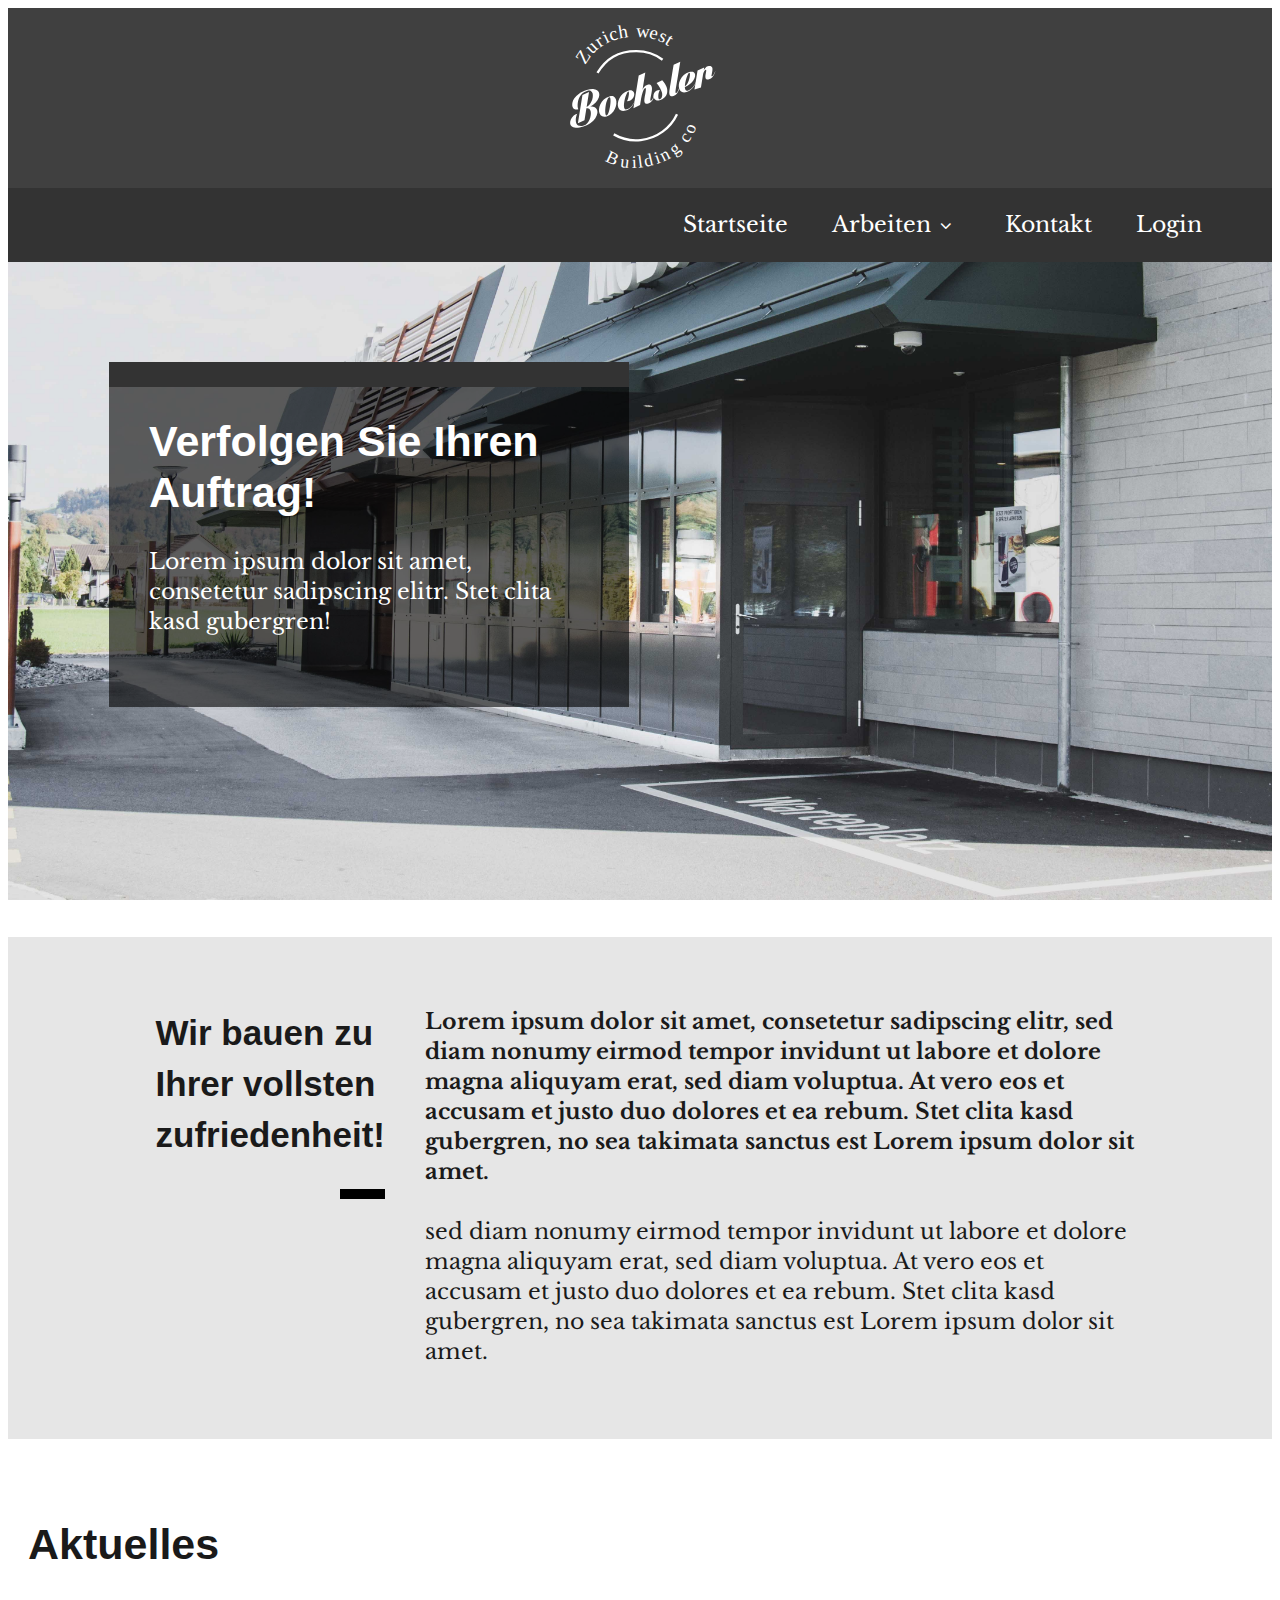
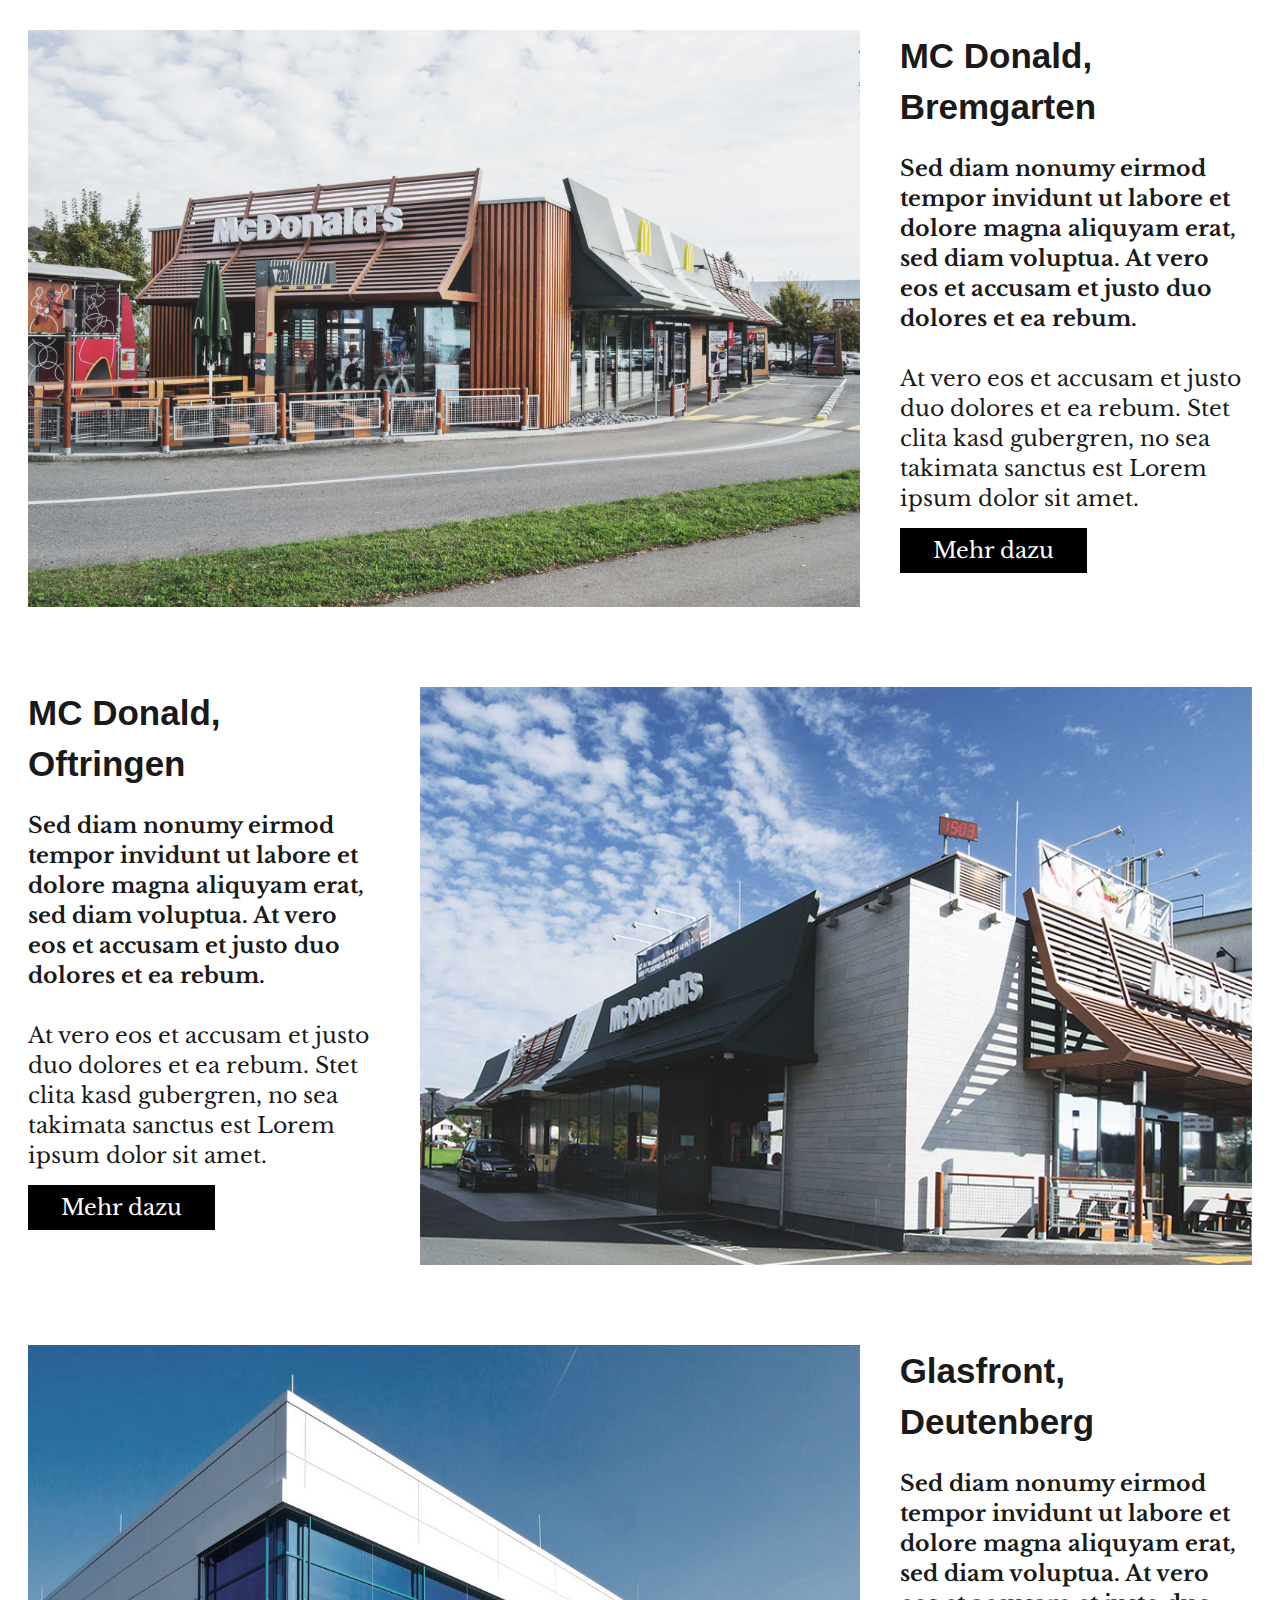
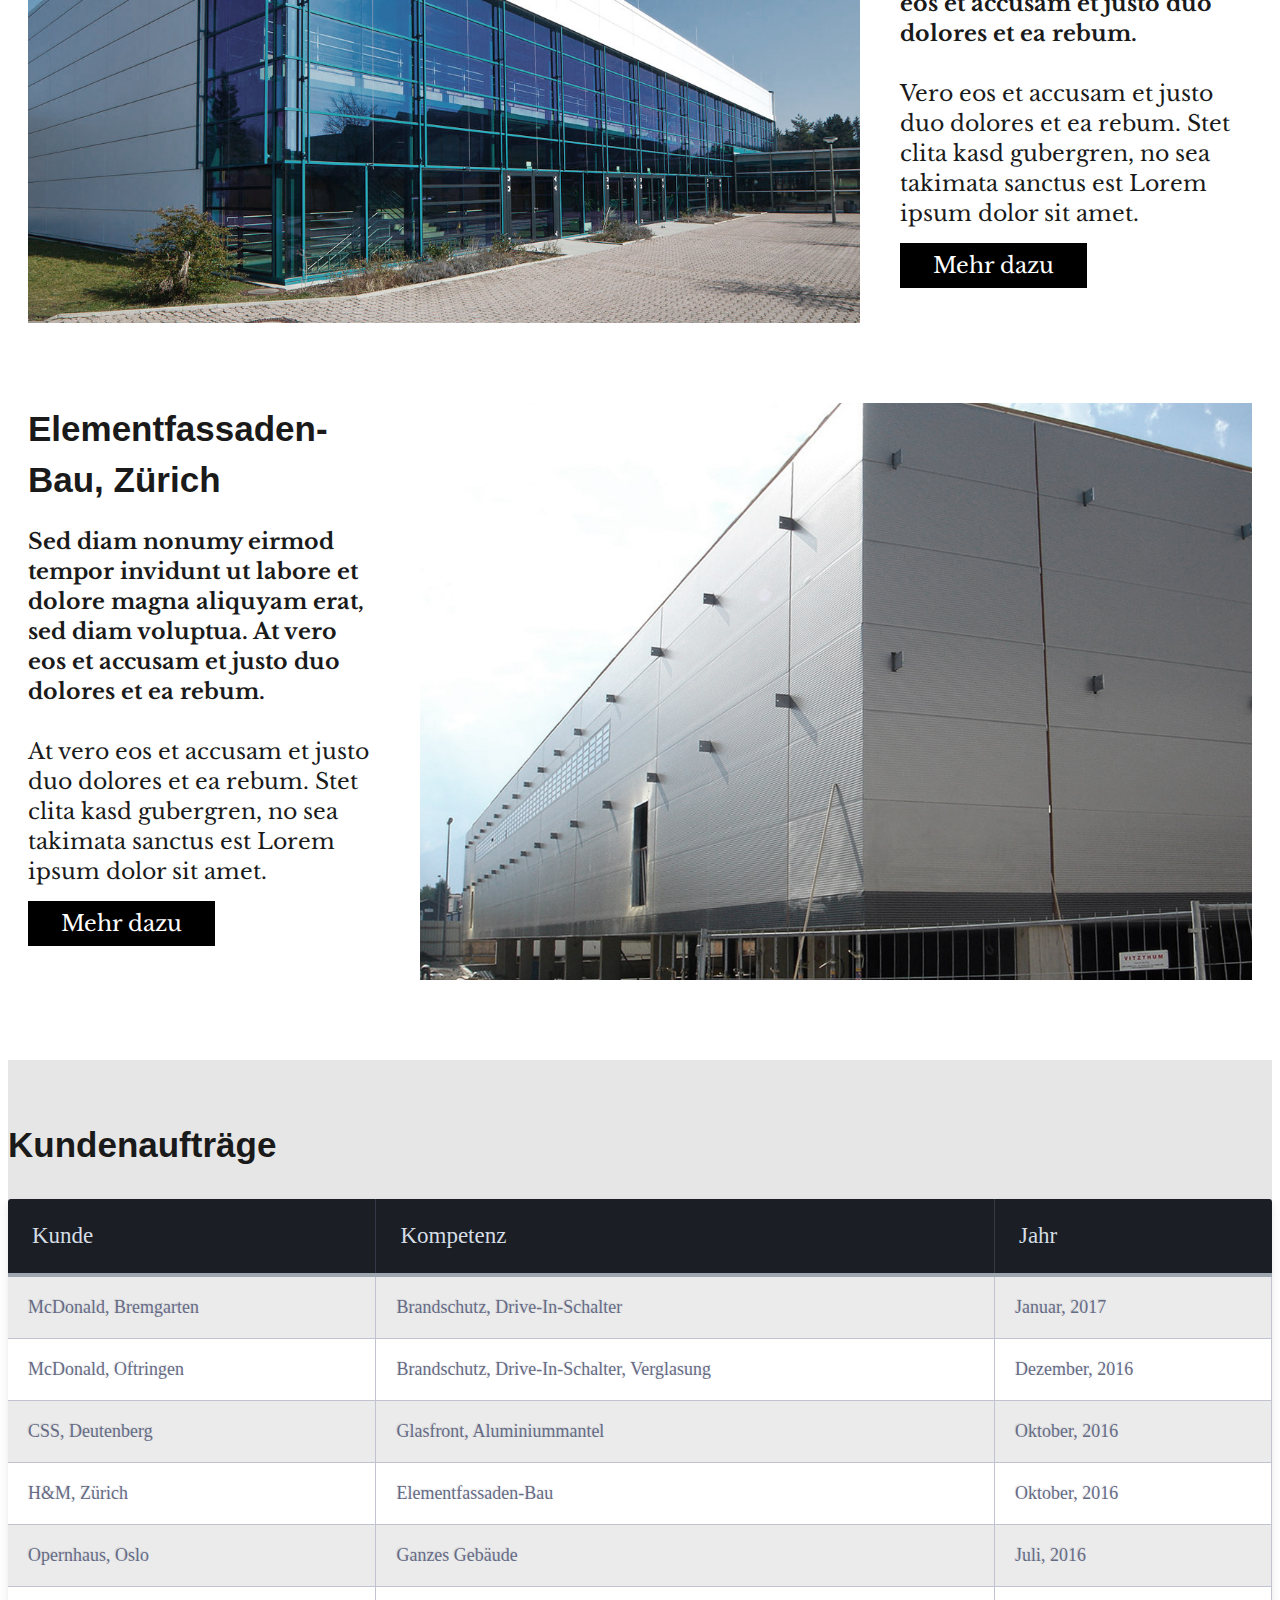
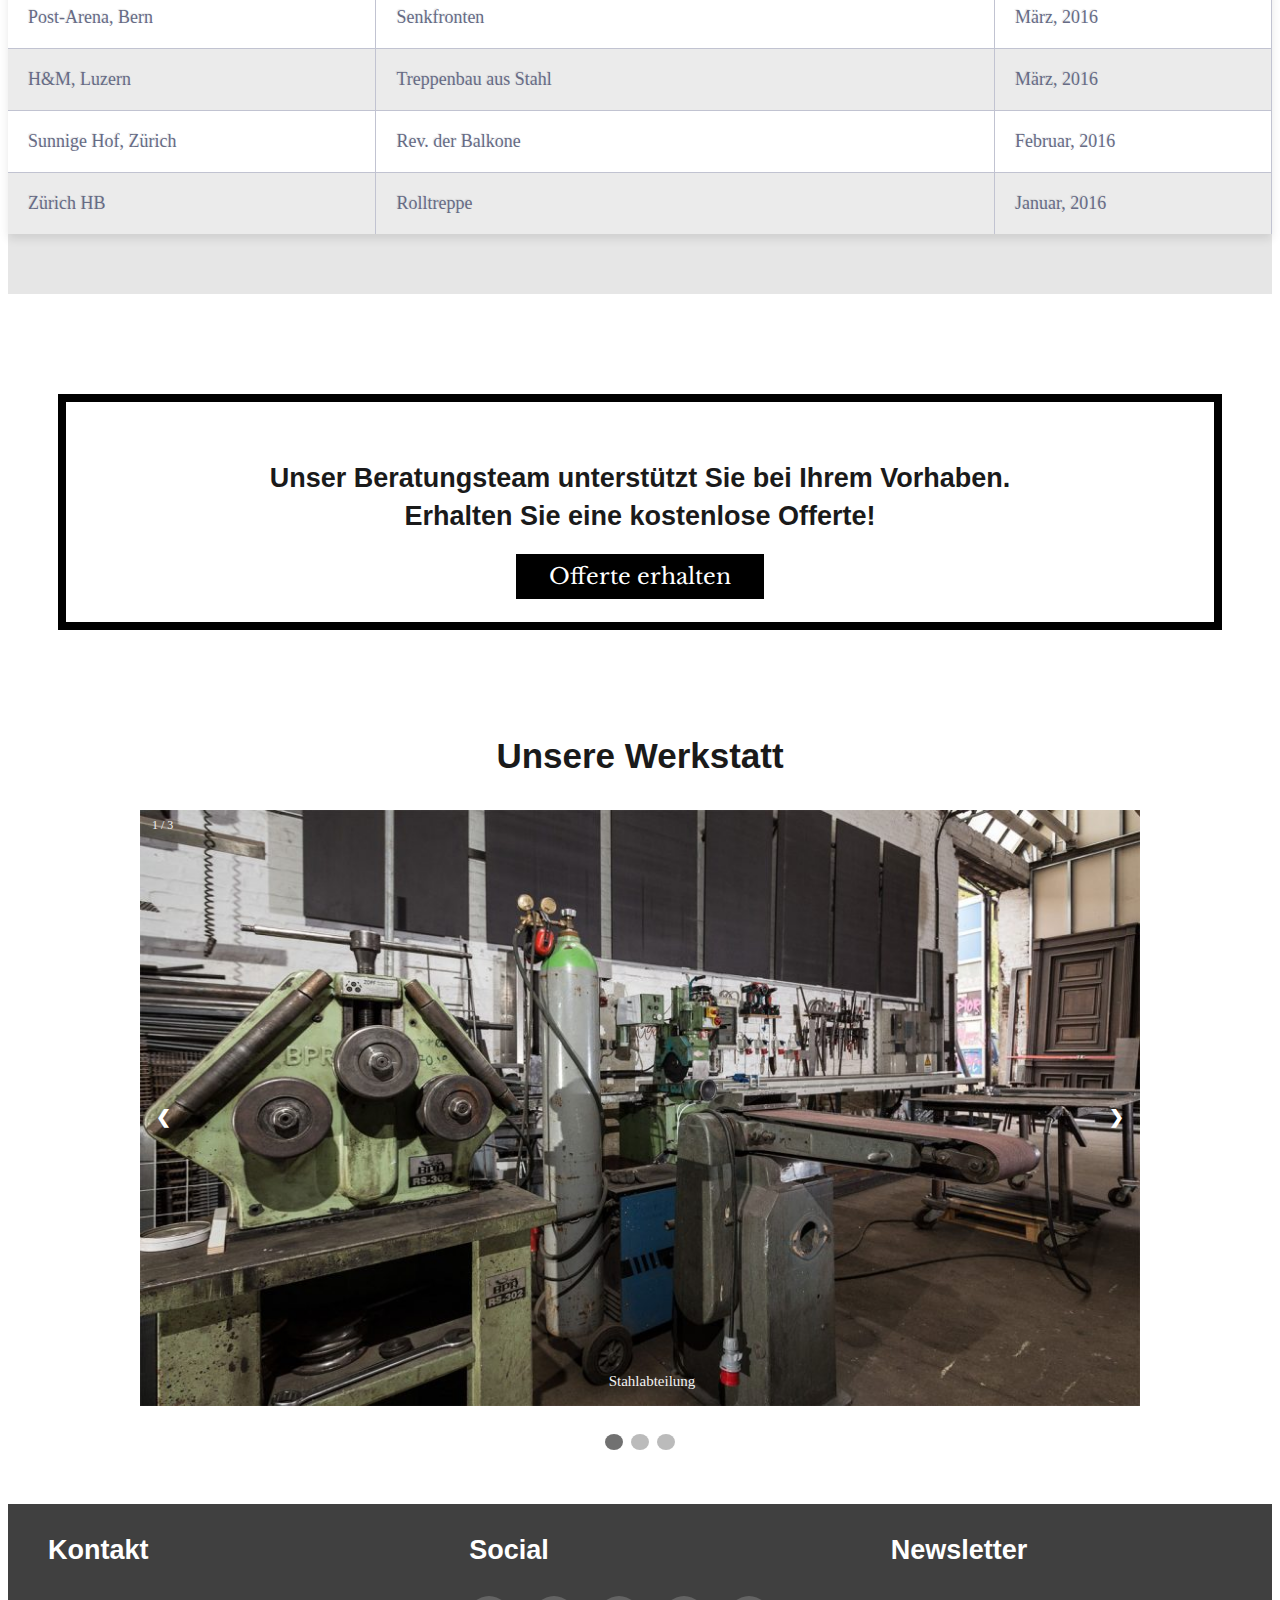
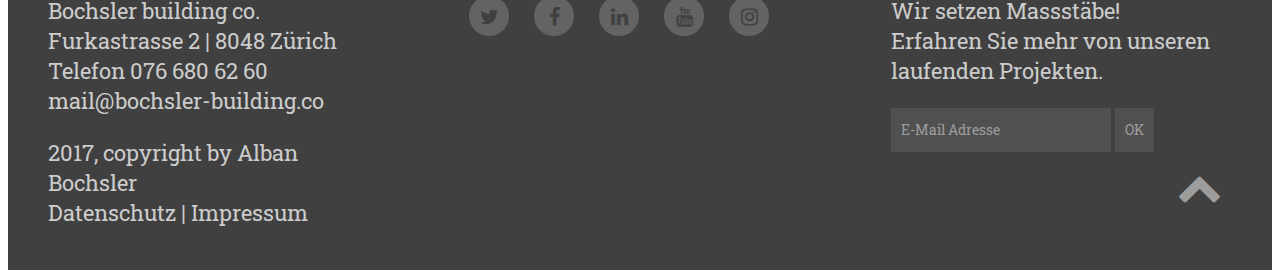
==== index.html @ 1608fca3 "1.0.0" ====
<!DOCTYPE html>
<html lang="de">

<head>
	<meta charset="UTF-8">
	<meta name="viewport" content="width=device-width, initial-scale=1">
	<title>Bochsler - Buildings CO</title>
	<meta name="description" content="Dies ist die zu bewertende Website von Alban Bochsler">
	<link rel="stylesheet" href="css/zentrales.css" type="text/css" media="all">
	<link rel="shortcut icon" type="image/x-icon" href="icons/fav.ico">
	<link href="https://fonts.googleapis.com/css?family=Libre+Baskerville" rel="stylesheet">
	<link href="https://maxcdn.bootstrapcdn.com/font-awesome/4.7.0/css/font-awesome.min.css" rel="stylesheet" integrity="sha384-wvfXpqpZZVQGK6TAh5PVlGOfQNHSoD2xbE+QkPxCAFlNEevoEH3Sl0sibVcOQVnN" crossorigin="anonymous">
	<link href="https://fonts.googleapis.com/css?family=Roboto+Slab:300" rel="stylesheet">
	<script src="https://ajax.googleapis.com/ajax/libs/jquery/3.2.1/jquery.min.js"></script>

	  </head>

<body> <a class="skip-link screen-reader-text" href="#content">Zum Inhalt springen</a>
	<main class="main-area" id="content">
		<div class="pagehead">
			<div class="logo"> </div>
		</div>
		<section class="menu-section">
			<nav id="multi-level-nav" class="multi-level-nav menu" role="navigation">
				<ul>
					<li><a href="index.html">Startseite</a></li>
					<li class="has-children"> <a href="html/arbeiten.html">Arbeiten<button class="dropdown-toggle" aria-expanded="false"><span class="screen-reader-text">Untermenü öffnen</span></button></a>
						<ul class="sub-menu">
							<li><a href="html/arbeiten.html">Metallbau</a></li>
							<li><a href="html/arbeiten.html">Stahlbau</a></li>
						</ul>
					</li>
					<li><a href="html/kontakt.html">Kontakt</a></li>
					<li><a href="html/kontakt.html">Login</a></li>
				</ul>
			</nav>
		</section>
		<div class="hero-image">
			<div class="field"><span class="screen-reader-text">Anmeldung erforderlich</span>
				<h1>Verfolgen Sie Ihren Auftrag! </h1>
				<P>Lorem ipsum dolor sit amet, consetetur sadipscing elitr. Stet clita kasd gubergren!</P>
				<div class="mobile-btn"><em>Klicken Sie hier!</em></div>
			</div>
		</div>
		<article class="side">
			<div class="main-content">
				<div class="main-text">
					<h2>Wir bauen zu<br> Ihrer vollsten <br> zufriedenheit!</h2>
					<div class="line"></div>
				</div>
				<div class="side-text">
					<p><b>Lorem ipsum dolor sit amet, consetetur sadipscing elitr, sed diam nonumy eirmod tempor invidunt ut labore et dolore magna aliquyam erat, sed diam voluptua. At vero eos et accusam et justo duo dolores et ea rebum. Stet clita kasd gubergren, no sea takimata sanctus est Lorem ipsum dolor sit amet.</b>
						<br>
						<br>sed diam nonumy eirmod tempor invidunt ut labore et dolore magna aliquyam erat, sed diam voluptua. At vero eos et accusam et justo duo dolores et ea rebum. Stet clita kasd gubergren, no sea takimata sanctus est Lorem ipsum dolor sit amet.</p>
				</div>
			</div>
		</article>
		<div class="centered">
			<h1 class="title">Aktuelles</h1>
			<section class="cards">
				<div class="card">
					<figure> <img src="images/mcdonald_bremgarten.jpg" alt="MC Donald in Bremgarten"> </figure>
					<div class="card-content">
						<h2>MC Donald, Bremgarten</h2>
						<p><b>Sed diam nonumy eirmod tempor invidunt ut labore et dolore magna aliquyam erat, sed diam voluptua. At vero eos et accusam et justo duo dolores et ea rebum.</b>
							<br>
							<br>At vero eos et accusam et justo duo dolores et ea rebum. Stet clita kasd gubergren, no sea takimata sanctus est Lorem ipsum dolor sit amet.</p> <a href="html/arbeiten.html" class="btn">Mehr dazu<span class="screen-reader-text">Gehe zu Arbeiten</span></a> </div>
				</div>
				<div class="card">
					<figure> <img src="images/mcdonald_oftringen.jpg" alt="MC Donald in Oftringen"> </figure>
					<div class="card-content">
						<h2>MC Donald, Oftringen</h2>
						<p><b>Sed diam nonumy eirmod tempor invidunt ut labore et dolore magna aliquyam erat, sed diam voluptua. At vero eos et accusam et justo duo dolores et ea rebum.</b>
							<br>
							<br>At vero eos et accusam et justo duo dolores et ea rebum. Stet clita kasd gubergren, no sea takimata sanctus est Lorem ipsum dolor sit amet.</p> <a href="html/arbeiten.html" class="btn">Mehr dazu<span class="screen-reader-text">Gehe zu Arbeiten</span></a> </div>
				</div>
				<div class="card">
					<figure> <img src="images/deutenberg.jpg" alt="Glasfront in Deutenberg"> </figure>
					<div class="card-content">
						<h2>Glasfront, Deutenberg</h2>
						<p><b>Sed diam nonumy eirmod tempor invidunt ut labore et dolore magna aliquyam erat, sed diam voluptua. At vero eos et accusam et justo duo dolores et ea rebum.</b>
							<br>
							<br>Vero eos et accusam et justo duo dolores et ea rebum. Stet clita kasd gubergren, no sea takimata sanctus est Lorem ipsum dolor sit amet.</p> <a href="html/arbeiten.html" class="btn">Mehr dazu<span class="screen-reader-text">Gehe zu Arbeiten</span></a> </div>
				</div>
				<div class="card">
					<figure> <img src="images/Elememtfassaden.jpg" alt="Elementfassaden Bau in Zürich"> </figure>
					<div class="card-content">
						<h2>Elementfassaden-Bau, Zürich</h2>
						<p><b>Sed diam nonumy eirmod tempor invidunt ut labore et dolore magna aliquyam erat, sed diam voluptua. At vero eos et accusam et justo duo dolores et ea rebum.</b>
							<br>
							<br>At vero eos et accusam et justo duo dolores et ea rebum. Stet clita kasd gubergren, no sea takimata sanctus est Lorem ipsum dolor sit amet.</p> <a href="html/arbeiten.html" class="btn">Mehr dazu<span class="screen-reader-text">Gehe zu Arbeiten</span></a> </div>
				</div>
			</section>
		</div>
		<article class="side2">
			<div class="flex-table">
				<h2>Kundenaufträge</h2>
				<table class="table-fill">
					<thead>
						<tr>
							<th class="text-left">Kunde</th>
							<th class="text-left">Kompetenz</th>
							<th class="text-left">Jahr</th>
						</tr>
					</thead>
					<div class="table-hover">
						<tr>
							<td class="text-left">McDonald, Bremgarten</td>
							<td class="text-left">Brandschutz, Drive-In-Schalter</td>
							<td class="text-left">Januar, 2017</td>
						</tr>
						<tr>
							<td class="text-left">McDonald, Oftringen</td>
							<td class="text-left">Brandschutz, Drive-In-Schalter, Verglasung</td>
							<td class="text-left">Dezember, 2016</td>
						</tr>
						<tr>
							<td class="text-left">CSS, Deutenberg</td>
							<td class="text-left">Glasfront, Aluminiummantel</td>
							<td class="text-left">Oktober, 2016</td>
						</tr>
						<tr>
							<td class="text-left">H&M, Zürich</td>
							<td class="text-left">Elementfassaden-Bau</td>
							<td class="text-left">Oktober, 2016</td>
						</tr>
						<tr>
							<td class="text-left">Opernhaus, Oslo</td>
							<td class="text-left">Ganzes Gebäude</td>
							<td class="text-left">Juli, 2016</td>
						</tr>
						<tr>
							<td class="text-left">Post-Arena, Bern</td>
							<td class="text-left">Senkfronten</td>
							<td class="text-left">März, 2016</td>
						</tr>
						<tr>
							<td class="text-left">H&M, Luzern</td>
							<td class="text-left">Treppenbau aus Stahl</td>
							<td class="text-left">März, 2016</td>
						</tr>
						<tr>
							<td class="text-left">Sunnige Hof, Zürich</td>
							<td class="text-left">Rev. der Balkone</td>
							<td class="text-left">Februar, 2016</td>
						</tr>
						<tr>
							<td class="text-left">Zürich HB</td>
							<td class="text-left">Rolltreppe</td>
							<td class="text-left">Januar, 2016</td>
						</tr>
					</div>
				</table>
			</div>
		</article>
		<section class="offer">
			<div class="frame">
				<h3>Unser Beratungsteam unterstützt Sie bei Ihrem Vorhaben. <br> Erhalten Sie eine kostenlose Offerte!</h3> <a href="#" class="btn">Offerte erhalten</a></div>
		</section>
		<section class="slideshow-section">
		<h2 class="werkstatt">Unsere Werkstatt</h2>
		<div class="slideshow-container">
  <div class="mySlides fade">
    <div class="numbertext">1 / 3</div>
    <img src="images/werkstatt1.jpg" style="width:100%">
    <div class="text">Stahlabteilung</div>
  </div>

  <div class="mySlides fade">
    <div class="numbertext">2 / 3</div>
    <img src="images/werkstatt2.jpg" style="width:100%">
    <div class="text">Lager</div>
  </div>

  <div class="mySlides fade">
    <div class="numbertext">3 / 3</div>
    <img src="images/werkstatt3.jpg" style="width:100%">
    <div class="text">Werkstatt</div>
  </div>

  <a class="prev" onclick="plusSlides(-1)">&#10094;</a>
  <a class="next" onclick="plusSlides(1)">&#10095;</a>
</div>
<br>

<div style="text-align:center">
  <span class="dot" onclick="currentSlide(1)"></span>
  <span class="dot" onclick="currentSlide(2)"></span>
  <span class="dot" onclick="currentSlide(3)"></span>
</div>
</section>
	</main>
	<footer class="footer-area">
		<div class="footer-section address">
			<h3>Kontakt</h3>
			<p>Bochsler building co.
				<br> Furkastrasse 2 | 8048 Zürich
				<br> Telefon 076 680 62 60
				<br> <a href="alban.bochsler@gmail.com">mail@bochsler-building.co</a></p>
			<p>2017, copyright by Alban Bochsler
				<br> <a href="#">Datenschutz</a> | <a href="#">Impressum</a></p>
		</div>
		<div class="footer-section">
			<h3>Social</h3>
			<nav id="social-menu" class="social-menu" role="navigation">
				<ul>
					<li><a href="https://twitter.com/"><span class="screen-reader-text">Twitter</span></a></li>
					<li><a href="https://facebook.com/"><span class="screen-reader-text">Facebook</span></a></li>
					<li><a href="https://linkedin.com/"><span class="screen-reader-text">LinkedIn</span></a></li>
					<li><a href="https://youtube.com/"><span class="screen-reader-text">YouTube</span></a></li>
					<li><a href="https://instagram.com/"><span class="screen-reader-text">Instagram</span></a></li>
				</ul>
			</nav>
		</div>
		<div class="footer-section">
			<div class="newsletter">
				<h3>Newsletter</h3>
				<p>Wir setzen Massstäbe!
					<br> Erfahren Sie mehr von unseren laufenden Projekten.</p>
				<form id="nl2go--form" action="#" method="post" accept-charset="utf-8">
					<input type="text" name="nl2go--mail" id="nl2go--mail" value="E-Mail Adresse"><a class="skip-link screen-reader-text" href="#content">Abonieren Sie unseren Newsletter, geben Sie hier Ihre Email-adresse ein.</a>
					<input type="submit" value="OK" name="nl2go--submit" id="nl2go--submit">
					<input type="hidden" name="nl2go--key" id="nl2go--key" value="c733d7970f33e812dc784163671541b88448df6e9cb97570e0a5dba2201afaf4$13156"> </form>
			</div> <i href="#" class="topOfPage fa fa-chevron-up" onclick=d ocument.documentElement.scrollIntoView();><a class="skip-link screen-reader-text" href="#content">Zum Start springen</a></i>
			<p></p>
		</div>
	</footer>
	<script type="text/javascript" src="js/menu-toggle.js"></script>
	<script type="text/javascript" src="js/application.js"></script>
	<script type="text/javascript" src="js/gallery.js"></script>
</body>

</html>
---- css/zentrales.css ----
/*-------------------------------------------------------
Zentrales Stylesheet
--------------------------------------------------------*/

@import url('normalize.scss');
@import url('accessibility.css');
@import url('typhography.css');
@import url(nav-multi-level.css);
@import url(../js/menu-toggle.js);
@import url('side.css');
@import url('news.css');
@import url('base-style.css');
@import url('print.css');
@import url("../js/application.js");
@import url("offer.css");
@import url("footer.css");
@import url("work.css");
@import url("table.css");
@import url("contact.css");
@import url("slideshow.css");
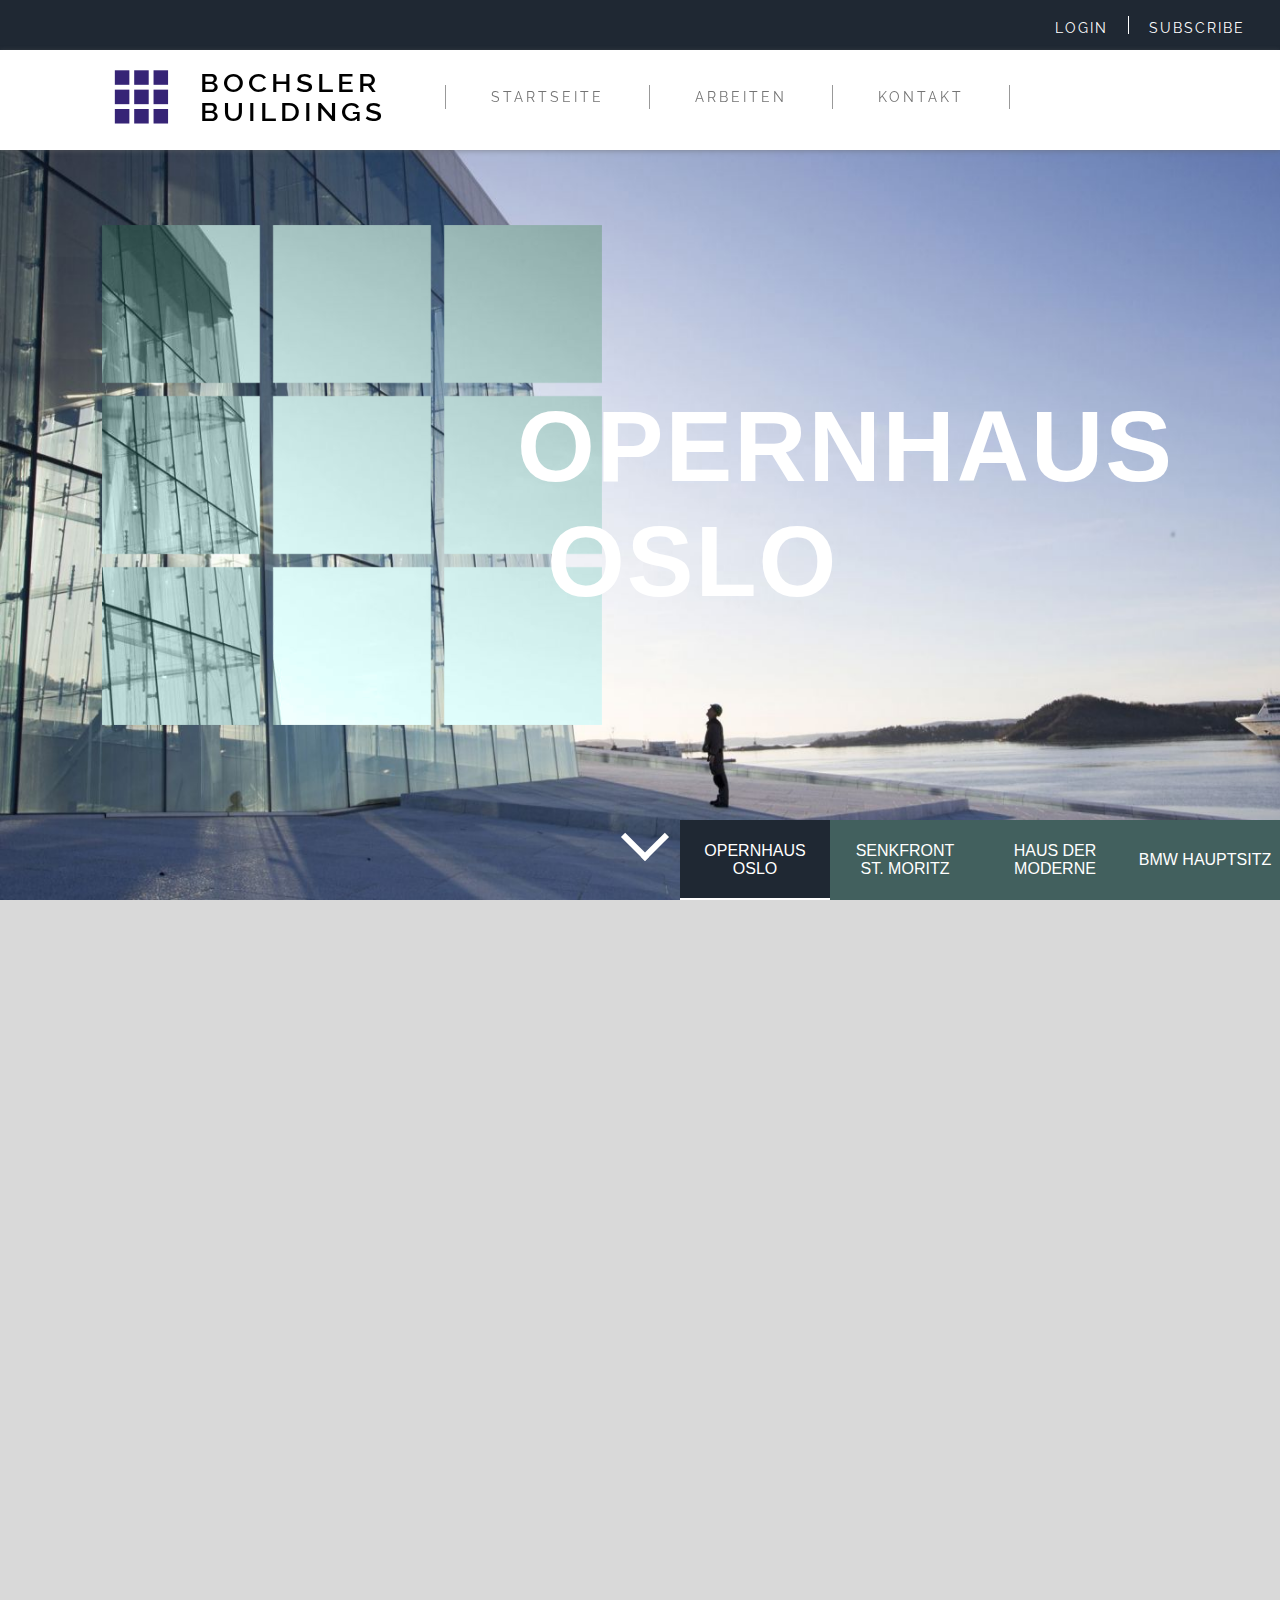
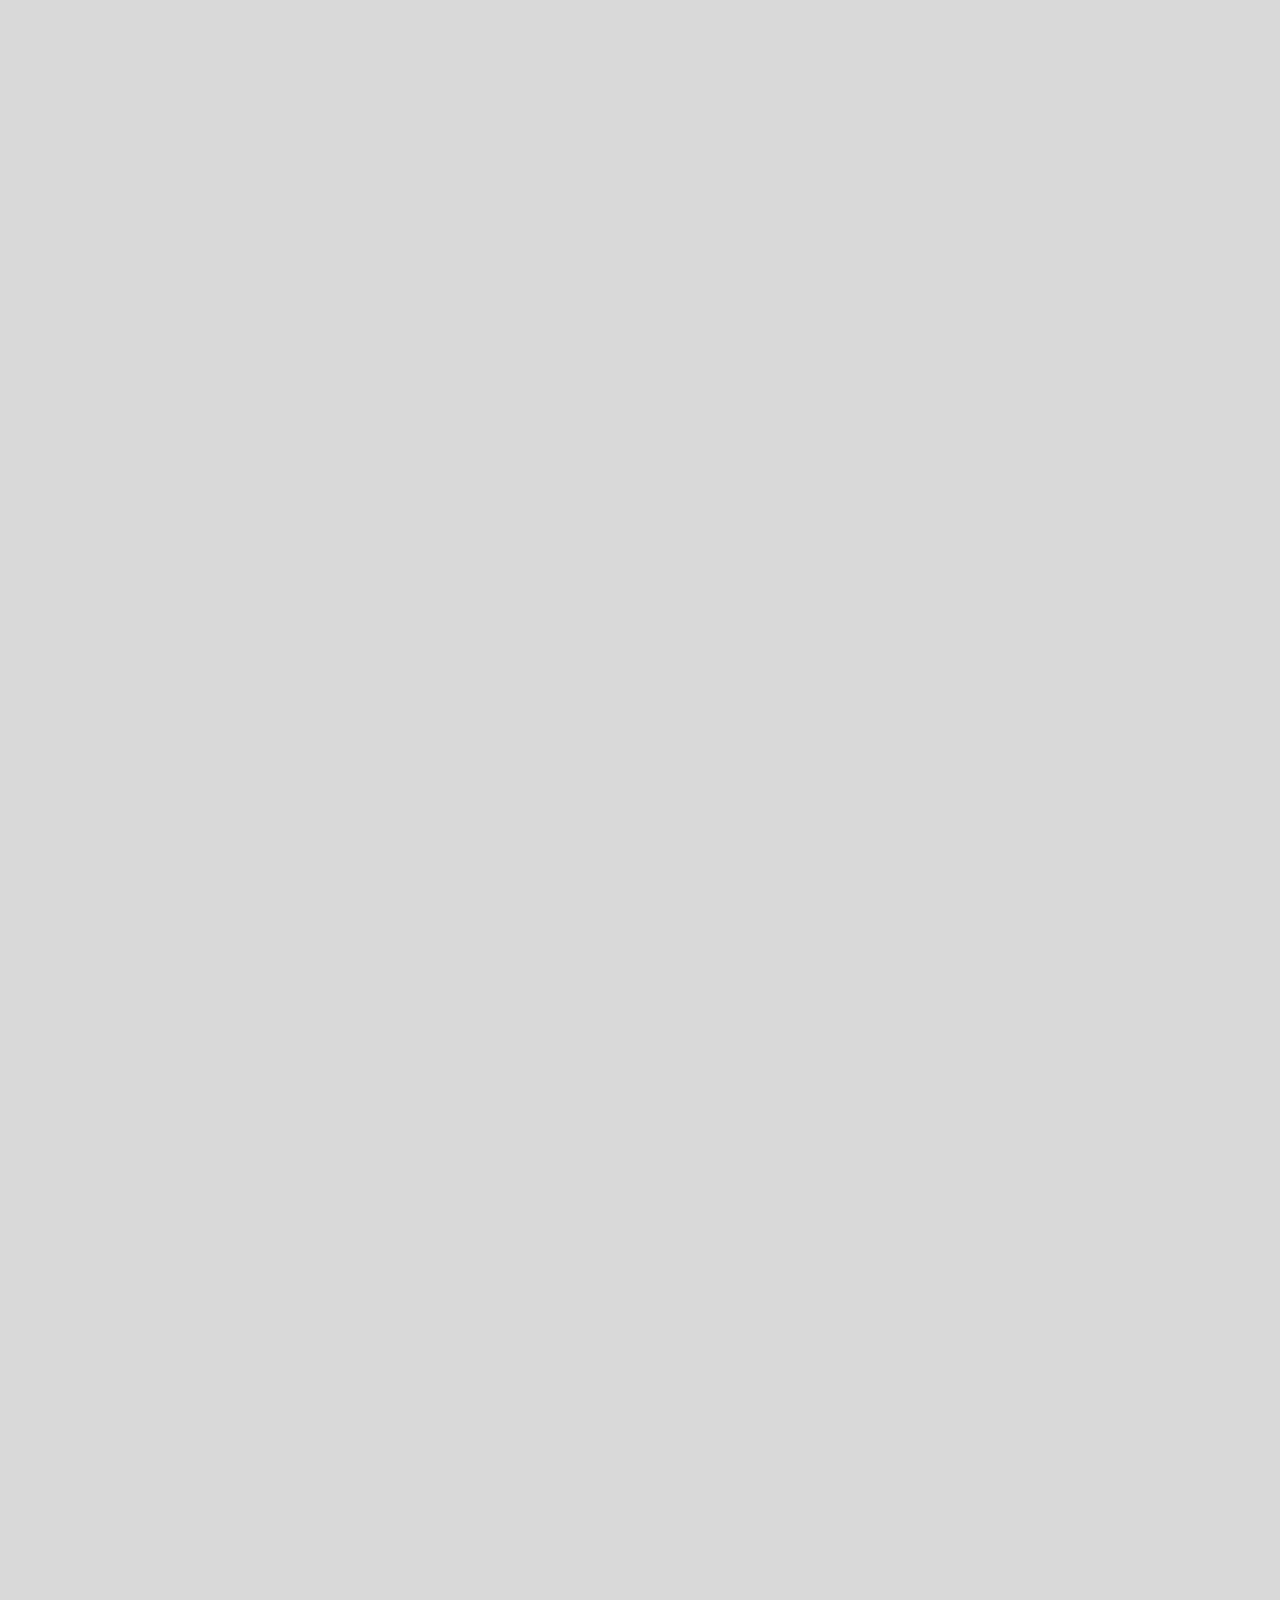
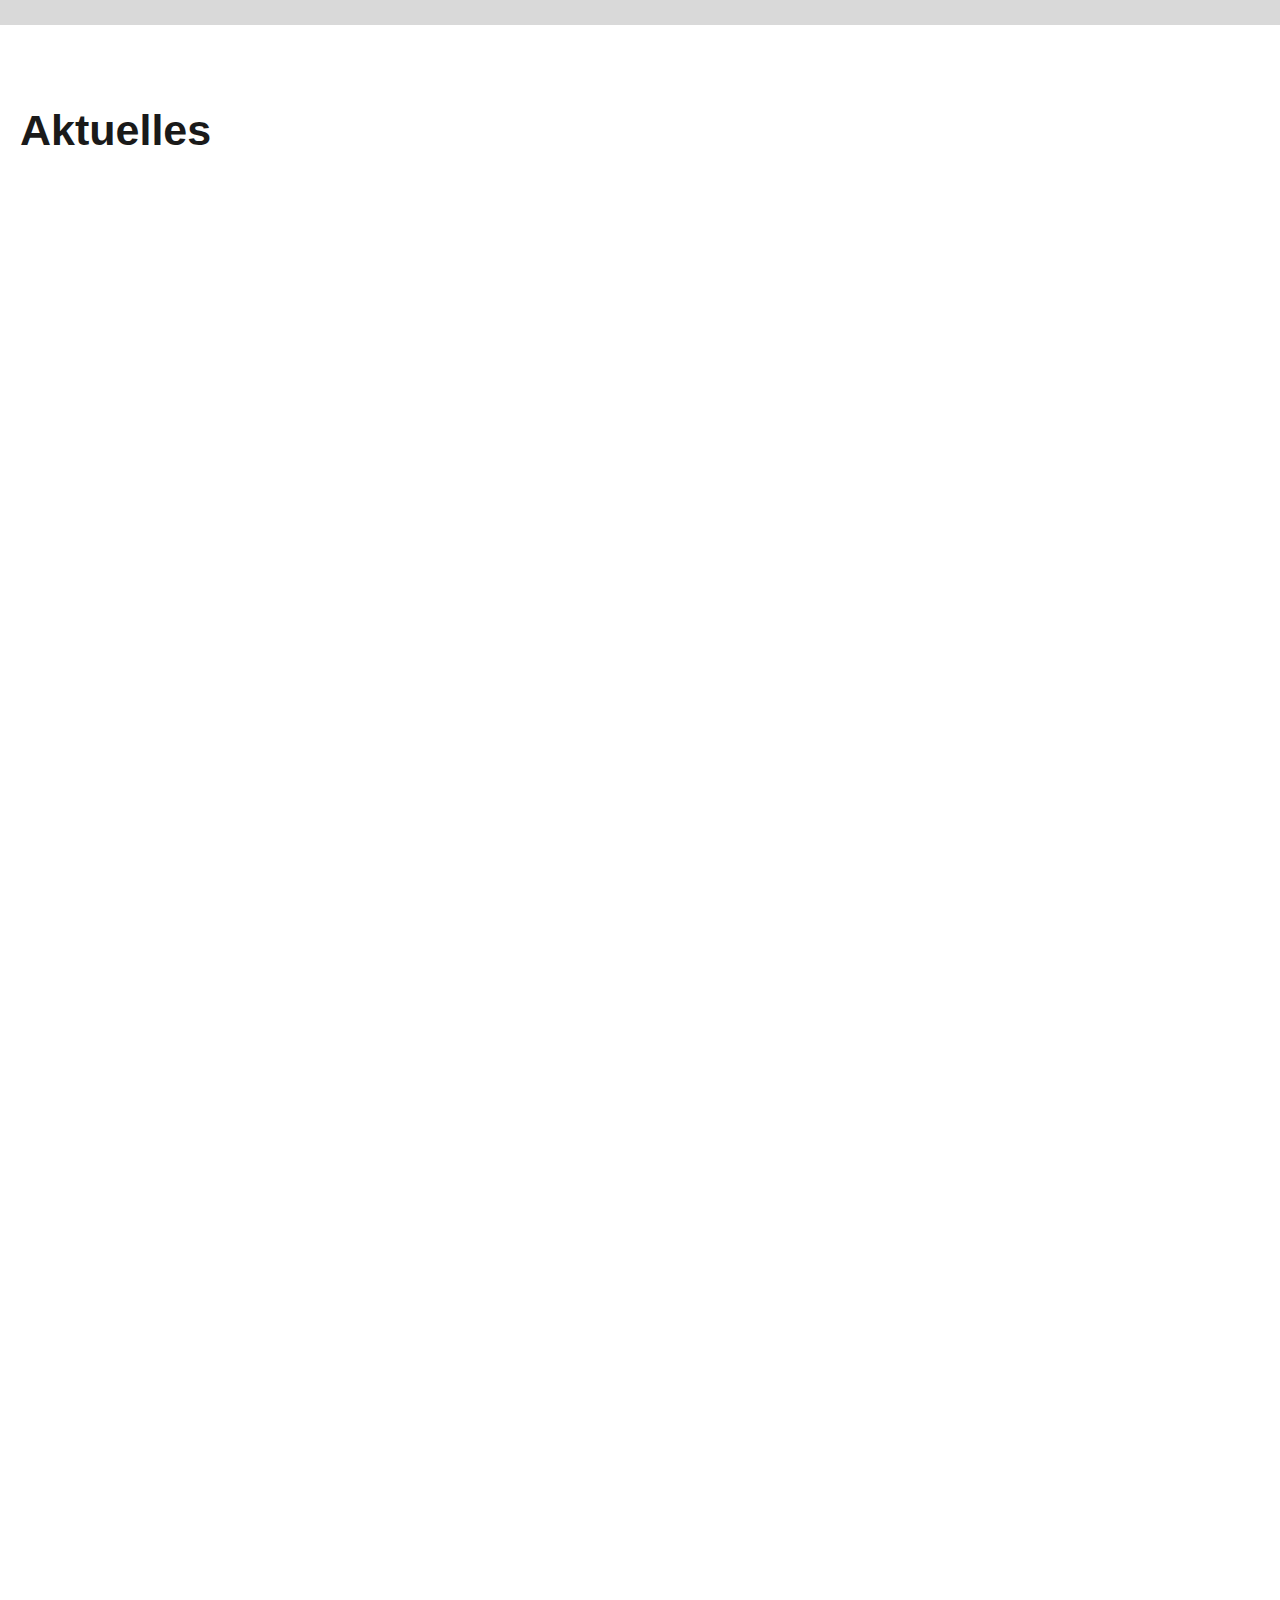
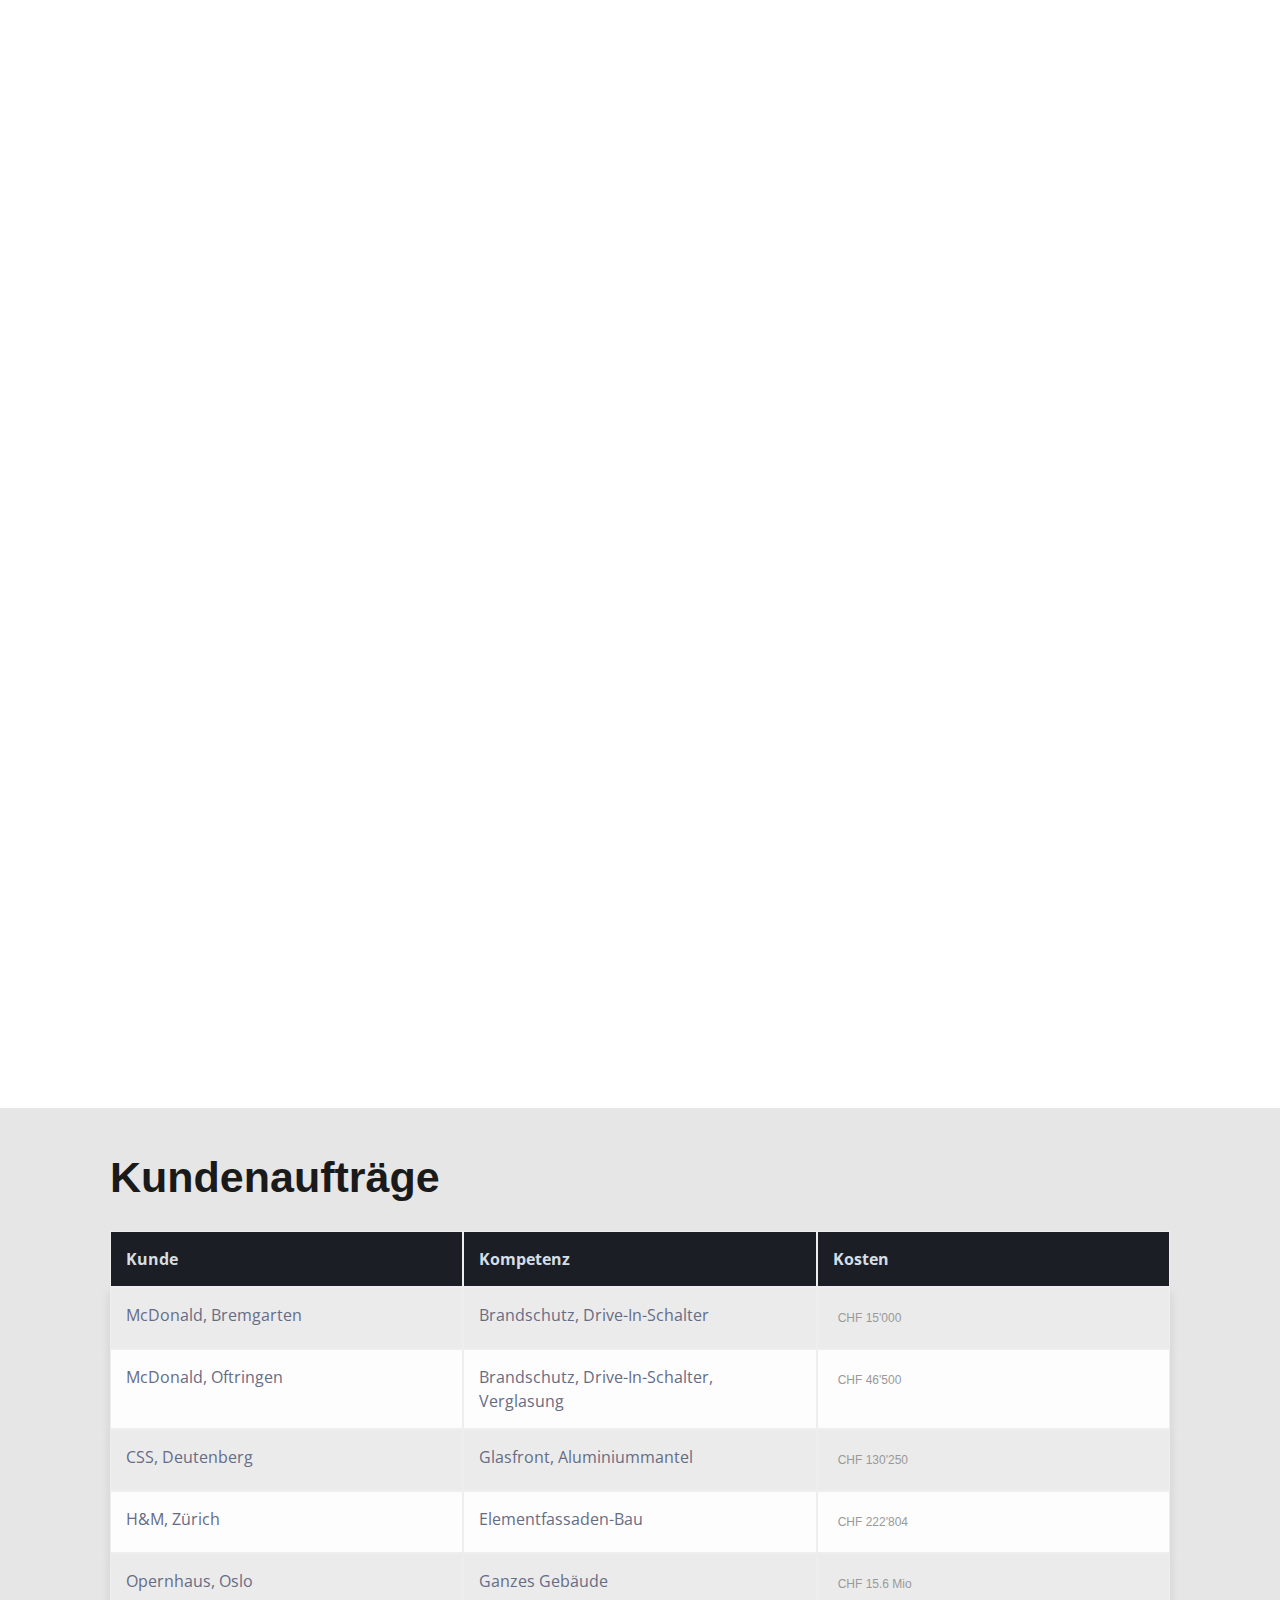
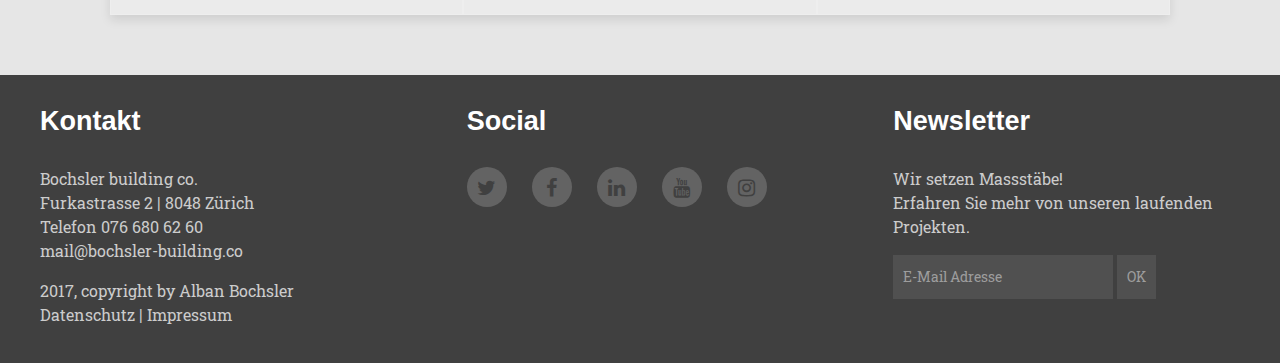
==== commit 0c78b80c: "first commit" ====
--- a/index.html
+++ b/index.html
@@ -6,92 +6,488 @@
 	<meta name="viewport" content="width=device-width, initial-scale=1">
 	<title>Bochsler - Buildings CO</title>
 	<meta name="description" content="Dies ist die zu bewertende Website von Alban Bochsler">
+	<meta http-equiv="X-UA-Compatible" content="IE=edge" />
 	<link rel="stylesheet" href="css/zentrales.css" type="text/css" media="all">
 	<link rel="shortcut icon" type="image/x-icon" href="icons/fav.ico">
+	<link href="https://fonts.googleapis.com/css?family=Open+Sans" rel="stylesheet">
 	<link href="https://fonts.googleapis.com/css?family=Libre+Baskerville" rel="stylesheet">
+	<link href="https://fonts.googleapis.com/css?family=Raleway:400,600,700" rel="stylesheet">
 	<link href="https://maxcdn.bootstrapcdn.com/font-awesome/4.7.0/css/font-awesome.min.css" rel="stylesheet" integrity="sha384-wvfXpqpZZVQGK6TAh5PVlGOfQNHSoD2xbE+QkPxCAFlNEevoEH3Sl0sibVcOQVnN" crossorigin="anonymous">
 	<link href="https://fonts.googleapis.com/css?family=Roboto+Slab:300" rel="stylesheet">
 	<script src="https://ajax.googleapis.com/ajax/libs/jquery/3.2.1/jquery.min.js"></script>
-
-	  </head>
-
-<body> <a class="skip-link screen-reader-text" href="#content">Zum Inhalt springen</a>
+	<script src="https://cdnjs.cloudflare.com/ajax/libs/gsap/1.20.2/TweenMax.min.js"></script>
+	<script type="text/javascript" src="js/animations.js"></script>
+</head>
+<!-- GLOBAL NAVIGATION (CSS="nav-multi-level") -->
+
+<body>
+
+<a class="skip-link screen-reader-text" href="#content">Zum Inhalt springen</a>
 	<main class="main-area" id="content">
-		<div class="pagehead">
-			<div class="logo"> </div>
-		</div>
-		<section class="menu-section">
-			<nav id="multi-level-nav" class="multi-level-nav menu" role="navigation">
+		<header class="head-transition">
+			<nav class="pagehead">
+				<ul class="global-nav">
+					<li><a class="login-nav">Login</a></li>
+					<li><a class="subscribe-nav">Subscribe</a></li>
+				</ul>
+			</nav>
+			<!-- NAVIGATION (CSS="nav-multi-level, burger") (dropdown = Deleted) -->
+			<section class="menu-section">
+				<nav id="multi-level-nav" class="multi-level-nav menu" role="navigation">
+					<div class="logo-text">
+						<h6>Bochsler<br> Buildings</h6></div>
+					<div id="preloader-container">
+						<svg id="nine" width="124" height="118" viewBox="0 0 124 118" overflow="visible">
+							<rect x="10" y="10" width="30" height="30" class="squares" />
+							<rect x="50" y="10" width="30" height="30" class="squares" />
+							<rect x="90" y="10" width="30" height="30" class="squares" />
+							<rect x="10" y="50" width="30" height="30" class="squares" />
+							<rect x="50" y="50" width="30" height="30" class="squares" />
+							<rect x="90" y="50" width="30" height="30" class="squares" />
+							<rect x="10" y="90" width="30" height="30" class="squares" />
+							<rect x="50" y="90" width="30" height="30" class="squares" />
+							<rect x="90" y="90" width="30" height="30" class="squares" /> </svg>
+					</div>
+					<ul class="navi-menu">
+						<li><a href="index.html">Startseite</a></li>
+						<li> <a href="html/arbeiten.html">Arbeiten</a> </li>
+						<li><a href="html/kontakt.html">Kontakt</a></li>
+					</ul>
+				</nav>
+			</section>
+		</header>
+		<div class="button_container" id="toggle"> <span class="top"></span> <span class="middle"></span> <span class="bottom"></span> </div>
+		<div class="overlay" id="overlay">
+			<nav class="overlay-menu">
 				<ul>
 					<li><a href="index.html">Startseite</a></li>
-					<li class="has-children"> <a href="html/arbeiten.html">Arbeiten<button class="dropdown-toggle" aria-expanded="false"><span class="screen-reader-text">Untermenü öffnen</span></button></a>
-						<ul class="sub-menu">
-							<li><a href="html/arbeiten.html">Metallbau</a></li>
-							<li><a href="html/arbeiten.html">Stahlbau</a></li>
-						</ul>
-					</li>
+					<li><a href="html/arbeiten.html">Arbeiten</a> </li>
 					<li><a href="html/kontakt.html">Kontakt</a></li>
-					<li><a href="html/kontakt.html">Login</a></li>
 				</ul>
 			</nav>
+		</div>
+		<!-- NAVIGATION ENDE -->
+		<!-- LANDING PAGE (CSS="landing-page-slider") -->
+		<!-- slider start -->
+		<div class="lp-slider example-slider">
+			<div class="lp-slider-slides">
+				<!-- slide start -->
+				<div class="lp-slide m--blend-green m--active-slide">
+					<div class="lp-slide-inner">
+						<div class="lp-slide-mask">
+							<div class="lp-slide-mask-inner"></div>
+						</div>
+						<div class="lp-slide-content">
+							<h2 class="lp-slide-heading">
+              <div class="lp-slide-heading-line">
+                <span>Opernhaus </span>
+              </div>
+              <div class="lp-slide-heading-line">
+                <span>Oslo</span>
+              </div>
+            </h2> </div>
+					</div>
+				</div>
+				<!-- slide end -->
+				<!-- slide start -->
+				<div class="lp-slide m--blend-dark">
+					<div class="lp-slide-inner">
+						<div class="lp-slide-mask">
+							<div class="lp-slide-mask-inner"></div>
+						</div>
+						<div class="lp-slide-content">
+							<h2 class="lp-slide-heading">
+              <div class="lp-slide-heading-line">
+                <span>Senkfront</span>
+              </div>
+              <div class="lp-slide-heading-line">
+                <span>St. Moritz</span>
+              </div>
+            </h2> </div>
+					</div>
+				</div>
+				<!-- slide end -->
+				<!-- slide start -->
+				<div class="lp-slide m--blend-red">
+					<div class="lp-slide-inner">
+						<div class="lp-slide-mask">
+							<div class="lp-slide-mask-inner"></div>
+						</div>
+						<div class="lp-slide-content">
+							<h2 class="lp-slide-heading">
+              <div class="lp-slide-heading-line">
+                <span>Haus der</span>
+              </div>
+              <div class="lp-slide-heading-line">
+                <span>Moderne</span>
+              </div>
+            </h2> </div>
+					</div>
+				</div>
+				<!-- slide end -->
+				<!-- slide start -->
+				<div class="lp-slide m--blend-blue">
+					<div class="lp-slide-inner">
+						<div class="lp-slide-mask">
+							<div class="lp-slide-mask-inner"></div>
+						</div>
+						<div class="lp-slide-content">
+							<h2 class="lp-slide-heading">
+              <div class="lp-slide-heading-line">
+                <span>BMW</span>
+              </div>
+              <div class="lp-slide-heading-line">
+                <span>Hauptsitz</span>
+              </div>
+            </h2> </div>
+					</div>
+				</div>
+				<!-- slide end -->
+			</div>
+			<nav class="lp-nav">
+				<div class="lp-nav-bgs">
+					<div class="lp-nav-bg m--navbg-green m--active-nav-bg"></div>
+					<div class="lp-nav-bg m--navbg-dark"></div>
+					<div class="lp-nav-bg m--navbg-red"></div>
+					<div class="lp-nav-bg m--navbg-blue"></div>
+				</div>
+				<div class="lp-nav-controls">
+					<button class="lp-nav-control"> Opernhaus Oslo <span class="lp-nav-control-progress"></span> </button>
+					<button class="lp-nav-control"> Senkfront
+						<br>St. Moritz <span class="lp-nav-control-progress"></span> </button>
+					<button class="lp-nav-control"> Haus der Moderne <span class="lp-nav-control-progress"></span> </button>
+					<button class="lp-nav-control"> BMW Hauptsitz <span class="lp-nav-control-progress"></span> </button>
+				</div>
+			</nav>
+			<!-- slider end -->
+			<!-- SCROLL-DOWN-ANIMATION (CSS="landing-page-slider") -->
+			<section id="scroll-down"> <a href="#side"><span></span></a> </section>
+		</div>
+		<!-- SCROLL-DOWN-ANIMATION (CSS="landing-page-slider") - END -->
+		<!-- LANDING PAGE (CSS="landing-page-slider") - END -->
+		<!--
+    <div class="svg-logo-animation">
+    <object data="" type="">
+    <embed src="images/logo-animation.svg">
+    </object>
+    </div>
+		-->
+
+		<!-- side - flip cards (CSS="side") -->
+
+		<section class="side-section " id="side-1">
+
+		<div class="centerflipcards">
+
+			<div class="square-flip  moveleft positionleft">
+		<div class='square'>
+		<img class='square' src="images/einbruchschutz.jpg">
+			<div class="square-container">
+				<div class="align-center"><img src="images/security-camera.png" class="boxshadow" alt=""></div>
+				<h2 class="textshadow">EINBRUCHSCHUTZ</h2>
+				<h3 class="textshadow">At vero eos et accusam et justo duo dolores et ea rebum.</h3>
+			</div>
+			<div class="flip-overlay"></div>
+		</div>
+		<div class='square2 '>
+		<img class='square2' src="images/einbruchschutz.jpg">
+			<div class="square-container2">
+				<div class="align-center"></div>
+				<a href="html/arbeiten.html" target="_blank" class="boxshadow side-button">PROJEKTE</a>
+			</div>
+			<div class="flip-overlay"></div>
+		</div>
+	</div>
+
+		<div class="square-flip moveup positionup">
+		<div class='square'>
+		<img class='square' src="images/treppe2.jpg">
+			<div class="square-container">
+				<div class="align-center"><img src="images/stairs.png" class="boxshadow" alt=""></div>
+				<h2 class="textshadow">TREPPEN</h2>
+				<h3 class="textshadow">At vero eos et accusam et justo duo dolores et ea rebum.</h3>
+			</div>
+			<div class="flip-overlay"></div>
+		</div>
+		<div class='square2'>
+		<img class='square2' src="images/treppe2.jpg">
+			<div class="square-container2">
+				<div class="align-center"></div>
+				<a href="html/arbeiten.html" target="_blank" class="boxshadow side-button">PROJEKTE</a>
+			</div>
+			<div class="flip-overlay"></div>
+		</div>
+	</div>
+
+		<div class="square-flip  moveright positionright">
+		<div class='square'>
+		<img class='square' src="images/mcdonald_oftringen.jpg">
+			<div class="square-container">
+				<div class="align-center"><img src="images/car.png" class="boxshadow" alt=""></div>
+				<h2 class="textshadow">DRIVE-IN</h2>
+				<h3 class="textshadow">At vero eos et accusam et justo duo dolores et ea rebum.</h3>
+			</div>
+			<div class="flip-overlay"></div>
+		</div>
+		<div class='square2'>
+		<img class='square2' src="images/mcdonald_oftringen.jpg">
+			<div class="square-container2">
+				<div class="align-center"></div>
+				<a href="html/arbeiten.html" target="_blank" class="boxshadow side-button">PROJEKTE</a>
+			</div>
+			<div class="flip-overlay"></div>
+		</div>
+	</div>
+	<div class="square-flip  moveleft positionleft">
+		<div class='square'>
+		<img class='square' src="images/brandschutz.jpg">
+			<div class="square-container">
+				<div class="align-center"><img src="images/fire.png" class="boxshadow" alt=""></div>
+				<h2 class="textshadow">BRANDSCHUTZ</h2>
+				<h3 class="textshadow">At vero eos et accusam et justo duo dolores et ea rebum.</h3>
+			</div>
+			<div class="flip-overlay"></div>
+		</div>
+		<div class='square2'>
+		<img class='square2' src="images/brandschutz.jpg">
+			<div class="square-container2">
+				<div class="align-center"></div>
+				<a href="html/arbeiten.html" target="_blank" class="boxshadow side-button">PROJEKTE</a>
+			</div>
+			<div class="flip-overlay"></div>
+		</div>
+	</div>
+
+	<div class="square-flip moveup positionup">
+		<div class='square'>
+
+			<div class="square-container">
+				<h1 class="textshadow">WAS WIR MACHEN</h1>
+
+			</div>
+			<div class="flip-overlay"></div>
+		</div>
+		<div class='square2'>
+
+			<div class="square-container2">
+				<div class="align-center"></div>
+				<a href="html/arbeiten.html" target="_blank" class="boxshadow side-button">PROJEKTE</a>
+			</div>
+			<div class="flip-overlay"></div>
+		</div>
+	</div>
+
+	<div class="square-flip moveright positionright">
+		<div class='square'>
+		<img class='square' src="images/glasgebaeude.jpeg">
+			<div class="square-container">
+				<div class="align-center"><img src="images/glass.png" class="boxshadow" alt=""></div>
+				<h2 class="textshadow">VERGLASUNG</h2>
+				<h3 class="textshadow">At vero eos et accusam et justo duo dolores et ea rebum.</h3>
+			</div>
+			<div class="flip-overlay"></div>
+		</div>
+		<div class='square2'>
+		<img class='square2'src="images/glasgebaeude.jpeg">
+			<div class="square-container2">
+				<div class="align-center"></div>
+				<a href="html/arbeiten.html" target="_blank" class="boxshadow side-button">PROJEKTE</a>
+			</div>
+			<div class="flip-overlay"></div>
+		</div>
+	</div>
+
+	<div class="square-flip moveleft positionleft">
+		<div class='square'>
+		<img class='square' src="images/stadt.jpeg">
+			<div class="square-container">
+				<div class="align-center"><img src="images/crane.png" class="boxshadow" alt=""></div>
+				<h2 class="textshadow">STAHLBAU</h2>
+				<h3 class="textshadow">At vero eos et accusam et justo duo dolores et ea rebum.</h3>
+			</div>
+			<div class="flip-overlay"></div>
+		</div>
+		<div class='square2'>
+		<img class='square2' src="images/stadt.jpeg">
+			<div class="square-container2">
+				<div class="align-center"></div>
+				<a href="html/arbeiten.html" target="_blank" class="boxshadow side-button">PROJEKTE</a>
+			</div>
+			<div class="flip-overlay"></div>
+		</div>
+	</div>
+
+	<div class="square-flip movedown positiondown">
+		<div class='square'>
+		<img class='square' src="images/arena.jpg">
+			<div class="square-container">
+				<div class="align-center"><img src="images/framework.png" class="boxshadow" alt=""></div>
+				<h2 class="textshadow">METALLBAU</h2>
+				<h3 class="textshadow">At vero eos et accusam et justo duo dolores et ea rebum.</h3>
+			</div>
+			<div class="flip-overlay"></div>
+		</div>
+		<div class='square2'>
+		<img class='square2'src="images/arena.jpg">
+			<div class="square-container2">
+				<div class="align-center"></div>
+				<a href="html/arbeiten.html" target="_blank" class="boxshadow side-button">PROJEKTE</a>
+			</div>
+			<div class="flip-overlay"></div>
+		</div>
+	</div>
+
+	<div class="square-flip moveright positionright">
+		<div class='square'>
+		<img class='square' src="images/hirt.jpg">
+			<div class="square-container">
+				<div class="align-center"><img src="images/windows.png" class="boxshadow" alt=""></div>
+				<h2 class="textshadow">SENKFRONTEN</h2>
+				<h3 class="textshadow">At vero eos et accusam et justo duo dolores et ea rebum.</h3>
+			</div>
+			<div class="flip-overlay"></div>
+		</div>
+		<div class='square2'>
+		<img class='square2'src="images/hirt.jpg">
+			<div class="square-container2">
+				<div class="align-center"></div>
+				<a href="html/arbeiten.html" target="_blank" class="boxshadow side-button">PROJEKTE</a>
+			</div>
+			<div class="flip-overlay"></div>
+		</div>
+	</div>
+
+  <div class="clearfix"></div>
+  <br/>
+  <br/>
+  <br/>
+
+</div>
+
 		</section>
-		<div class="hero-image">
-			<div class="field"><span class="screen-reader-text">Anmeldung erforderlich</span>
-				<h1>Verfolgen Sie Ihren Auftrag! </h1>
-				<P>Lorem ipsum dolor sit amet, consetetur sadipscing elitr. Stet clita kasd gubergren!</P>
-				<div class="mobile-btn"><em>Klicken Sie hier!</em></div>
-			</div>
-		</div>
-		<article class="side">
-			<div class="main-content">
-				<div class="main-text">
-					<h2>Wir bauen zu<br> Ihrer vollsten <br> zufriedenheit!</h2>
+
+		<!-- collapsible deleted -->
+		<!-- side - collapsible (CSS="side")
+		<section id="side-1">
+			<article class="side">
+				<div class="main-content">
+					<h1>Kompetenzen</h1>
 					<div class="line"></div>
 				</div>
-				<div class="side-text">
-					<p><b>Lorem ipsum dolor sit amet, consetetur sadipscing elitr, sed diam nonumy eirmod tempor invidunt ut labore et dolore magna aliquyam erat, sed diam voluptua. At vero eos et accusam et justo duo dolores et ea rebum. Stet clita kasd gubergren, no sea takimata sanctus est Lorem ipsum dolor sit amet.</b>
-						<br>
-						<br>sed diam nonumy eirmod tempor invidunt ut labore et dolore magna aliquyam erat, sed diam voluptua. At vero eos et accusam et justo duo dolores et ea rebum. Stet clita kasd gubergren, no sea takimata sanctus est Lorem ipsum dolor sit amet.</p>
-				</div>
-			</div>
-		</article>
+				<div class="accordion">
+					<div class="accordion-balken">
+						<p class="accordion-headline">Brandschutz</p><i class="fa fa-angle-down" aria-hidden="true"></i></div>
+					<p class="accordion-text">At vero eos et accusam et justo duo dolores et ea rebum. Stet clita kasd gubergren, no sea takimata sanctus est Lorem ipsum dolor sit amet.</p>
+					<div class="accordion-balken">
+						<p class="accordion-headline">Fassaden</p><i class="fa fa-angle-down" aria-hidden="true"></i></div>
+					<p class="accordion-text">At vero eos et accusam et justo duo dolores et ea rebum. Stet clita kasd gubergren, no sea takimata sanctus est Lorem ipsum dolor sit amet.</p>
+					<div class="accordion-balken">
+						<p class="accordion-headline">Verglasung</p><i class="fa fa-angle-down" aria-hidden="true"></i></div>
+					<p class="accordion-text">At vero eos et accusam et justo duo dolores et ea rebum. Stet clita kasd gubergren, no sea takimata sanctus est Lorem ipsum dolor sit amet.</p>
+					<div class="accordion-balken">
+						<p class="accordion-headline">Fenster</p><i class="fa fa-angle-down" aria-hidden="true"></i></div>
+					<p class="accordion-text">At vero eos et accusam et justo duo dolores et ea rebum. Stet clita kasd gubergren, no sea takimata sanctus est Lorem ipsum dolor sit amet.</p>
+					<div class="accordion-balken">
+						<p class="accordion-headline">Türen</p><i class="fa fa-angle-down" aria-hidden="true"></i></div>
+					<p class="accordion-text">At vero eos et accusam et justo duo dolores et ea rebum. Stet clita kasd gubergren, no sea takimata sanctus est Lorem ipsum dolor sit amet.</p>
+				</div>
+			</article>
+		</section> -->
+		<!-- side - collapsible - end -->
+		<!-- NEWSSITE - (CSS="news") -->
+
 		<div class="centered">
 			<h1 class="title">Aktuelles</h1>
 			<section class="cards">
-				<div class="card">
-					<figure> <img src="images/mcdonald_bremgarten.jpg" alt="MC Donald in Bremgarten"> </figure>
+				<div class="card moveleft">
+					<figure> <img src="images/opernhaus-oslo.jpeg" alt="Opernhaus in Oslo"> </figure>
 					<div class="card-content">
-						<h2>MC Donald, Bremgarten</h2>
-						<p><b>Sed diam nonumy eirmod tempor invidunt ut labore et dolore magna aliquyam erat, sed diam voluptua. At vero eos et accusam et justo duo dolores et ea rebum.</b>
+						<h2>Opernhaus, Oslo</h2>
+						<p>Sed diam nonumy eirmod tempor invidunt ut labore et dolore magna aliquyam erat, sed diam voluptua. At vero eos et accusam et justo duo dolores et ea rebum.
 							<br>
-							<br>At vero eos et accusam et justo duo dolores et ea rebum. Stet clita kasd gubergren, no sea takimata sanctus est Lorem ipsum dolor sit amet.</p> <a href="html/arbeiten.html" class="btn">Mehr dazu<span class="screen-reader-text">Gehe zu Arbeiten</span></a> </div>
-				</div>
-				<div class="card">
+							<br>Vero eos et accusam et justo duo dolores et ea rebum. Stet clita kasd gubergren, no sea takimata sanctus est Lorem ipsum dolor sit amet.</p>
+						<button class="more-btn"><a href="html/arbeiten.html">MEHR DAZU</a></button>
+					</div>
+				</div>
+				<div class="card moveright">
 					<figure> <img src="images/mcdonald_oftringen.jpg" alt="MC Donald in Oftringen"> </figure>
 					<div class="card-content">
 						<h2>MC Donald, Oftringen</h2>
-						<p><b>Sed diam nonumy eirmod tempor invidunt ut labore et dolore magna aliquyam erat, sed diam voluptua. At vero eos et accusam et justo duo dolores et ea rebum.</b>
+						<p>Sed diam nonumy eirmod tempor invidunt ut labore et dolore magna aliquyam erat, sed diam voluptua. At vero eos et accusam et justo duo dolores et ea rebum.
 							<br>
-							<br>At vero eos et accusam et justo duo dolores et ea rebum. Stet clita kasd gubergren, no sea takimata sanctus est Lorem ipsum dolor sit amet.</p> <a href="html/arbeiten.html" class="btn">Mehr dazu<span class="screen-reader-text">Gehe zu Arbeiten</span></a> </div>
-				</div>
-				<div class="card">
+							<br>At vero eos et accusam et justo duo dolores et ea rebum. Stet clita kasd gubergren, no sea takimata sanctus est Lorem ipsum dolor sit amet.</p>
+						<button class="more-btn"><a href="html/arbeiten.html">MEHR DAZU</a></button>
+					</div>
+				</div>
+				<div class="card moveleft">
 					<figure> <img src="images/deutenberg.jpg" alt="Glasfront in Deutenberg"> </figure>
 					<div class="card-content">
 						<h2>Glasfront, Deutenberg</h2>
-						<p><b>Sed diam nonumy eirmod tempor invidunt ut labore et dolore magna aliquyam erat, sed diam voluptua. At vero eos et accusam et justo duo dolores et ea rebum.</b>
+						<p>Sed diam nonumy eirmod tempor invidunt ut labore et dolore magna aliquyam erat, sed diam voluptua. At vero eos et accusam et justo duo dolores et ea rebum.
 							<br>
-							<br>Vero eos et accusam et justo duo dolores et ea rebum. Stet clita kasd gubergren, no sea takimata sanctus est Lorem ipsum dolor sit amet.</p> <a href="html/arbeiten.html" class="btn">Mehr dazu<span class="screen-reader-text">Gehe zu Arbeiten</span></a> </div>
-				</div>
-				<div class="card">
+							<br>Vero eos et accusam et justo duo dolores et ea rebum. Stet clita kasd gubergren, no sea takimata sanctus est Lorem ipsum dolor sit amet.</p>
+						<button class="more-btn"><a href="html/arbeiten.html">MEHR DAZU</a></button>
+					</div>
+				</div>
+				<div class="card moveright">
 					<figure> <img src="images/Elememtfassaden.jpg" alt="Elementfassaden Bau in Zürich"> </figure>
 					<div class="card-content">
 						<h2>Elementfassaden-Bau, Zürich</h2>
-						<p><b>Sed diam nonumy eirmod tempor invidunt ut labore et dolore magna aliquyam erat, sed diam voluptua. At vero eos et accusam et justo duo dolores et ea rebum.</b>
+						<p>Sed diam nonumy eirmod tempor invidunt ut labore et dolore magna aliquyam erat, sed diam voluptua. At vero eos et accusam et justo duo dolores et ea rebum.
 							<br>
-							<br>At vero eos et accusam et justo duo dolores et ea rebum. Stet clita kasd gubergren, no sea takimata sanctus est Lorem ipsum dolor sit amet.</p> <a href="html/arbeiten.html" class="btn">Mehr dazu<span class="screen-reader-text">Gehe zu Arbeiten</span></a> </div>
-				</div>
+							<br>At vero eos et accusam et justo duo dolores et ea rebum. Stet clita kasd gubergren, no sea takimata sanctus est Lorem ipsum dolor sit amet.</p>
+						<button class="more-btn"><a href="html/arbeiten.html">MEHR DAZU</a></button>
+					</div>
+
+			</div>
 			</section>
-		</div>
+			<!-- NEWSSITE - (CSS="news") - end -->
+			<!-- INFOBAR - (CSS="side") (Deleted) -->
+			<!--
+		<section class="infobar">
+			<div class="infobar-text"><h4>Interesse geweckt?</h4><h5><i class="fa fa-phone" aria-hidden="true"></i><a>+41 079 753 68 60</a></h5><h5><i class="fa fa-envelope" aria-hidden="true"></i><a>mail@bochsler-building.co</a></h5></div>
+
+		</section>
+
+	-->
+			<!-- INFOBAR - END -->
+			<section class="new-table-flex">
+				<h1>Kundenaufträge</h1>
+				<!-- Neue Tabelle -->
+				<div class="flex table-header">
+					<div class="flex-1">Kunde</div>
+					<div class="flex-1">Kompetenz</div>
+					<div class="flex-1">Kosten</div>
+				</div>
+				<div class="flex table-body">
+					<div class="flex-1" data-head="Kunde">McDonald, Bremgarten</div>
+					<div class="flex-1" data-head="Kompetenz">Brandschutz, Drive-In-Schalter</div>
+					<div class="flex-1" data-head="Kosten"><span class="curr">15'000</span></div>
+				</div>
+				<div class="flex table-body">
+					<div class="flex-1" data-head="Kunde">McDonald, Oftringen</div>
+					<div class="flex-1" data-head="Kompetenz">Brandschutz, Drive-In-Schalter, Verglasung</div>
+					<div class="flex-1" data-head="Kosten"><span class="curr">46'500</span></div>
+				</div>
+				<div class="flex table-body">
+					<div class="flex-1" data-head="Kunde">CSS, Deutenberg</div>
+					<div class="flex-1" data-head="Kompetenz">Glasfront, Aluminiummantel</div>
+					<div class="flex-1" data-head="Kosten"><span class="curr">130'250</span></div>
+				</div>
+				<div class="flex table-body">
+					<div class="flex-1" data-head="Kunde">H&M, Zürich</div>
+					<div class="flex-1" data-head="Kompetenz">Elementfassaden-Bau</div>
+					<div class="flex-1" data-head="Kosten"><span class="curr">222'804</span></div>
+				</div>
+				<div class="flex table-body">
+					<div class="flex-1" data-head="Kunde">Opernhaus, Oslo</div>
+					<div class="flex-1" data-head="Kompetenz">Ganzes Gebäude</div>
+					<div class="flex-1" data-head="Kosten"><span class="curr">15.6 Mio</span></div>
+				</div>
+			</section>
+			<!-- Alte Tabelle (CSS="table") (Deleted)
+
+
 		<article class="side2">
 			<div class="flex-table">
 				<h2>Kundenaufträge</h2>
@@ -103,6 +499,7 @@
 							<th class="text-left">Jahr</th>
 						</tr>
 					</thead>
+
 					<div class="table-hover">
 						<tr>
 							<td class="text-left">McDonald, Bremgarten</td>
@@ -153,43 +550,36 @@
 				</table>
 			</div>
 		</article>
+
+		-->
+			<!-- Slider und Aufforderung (CSS="slideshow, offer") (Deleted)
+
 		<section class="offer">
 			<div class="frame">
-				<h3>Unser Beratungsteam unterstützt Sie bei Ihrem Vorhaben. <br> Erhalten Sie eine kostenlose Offerte!</h3> <a href="#" class="btn">Offerte erhalten</a></div>
+				<h3>Unser Beratungsteam unterstützt Sie bei Ihrem Vorhaben. <br> Erhalten Sie eine kostenlose Offerte!</h3> <a href="#" class="btn">Offerte</a></div>
 		</section>
 		<section class="slideshow-section">
-		<h2 class="werkstatt">Unsere Werkstatt</h2>
-		<div class="slideshow-container">
-  <div class="mySlides fade">
-    <div class="numbertext">1 / 3</div>
-    <img src="images/werkstatt1.jpg" style="width:100%">
-    <div class="text">Stahlabteilung</div>
-  </div>
-
-  <div class="mySlides fade">
-    <div class="numbertext">2 / 3</div>
-    <img src="images/werkstatt2.jpg" style="width:100%">
-    <div class="text">Lager</div>
-  </div>
-
-  <div class="mySlides fade">
-    <div class="numbertext">3 / 3</div>
-    <img src="images/werkstatt3.jpg" style="width:100%">
-    <div class="text">Werkstatt</div>
-  </div>
-
-  <a class="prev" onclick="plusSlides(-1)">&#10094;</a>
-  <a class="next" onclick="plusSlides(1)">&#10095;</a>
-</div>
-<br>
-
-<div style="text-align:center">
-  <span class="dot" onclick="currentSlide(1)"></span>
-  <span class="dot" onclick="currentSlide(2)"></span>
-  <span class="dot" onclick="currentSlide(3)"></span>
-</div>
-</section>
+			<h2 class="werkstatt">Unsere Werkstatt</h2>
+			<div class="slideshow-container">
+				<div class="mySlides fade">
+					<div class="numbertext">1 / 3</div> <img src="images/werkstatt1.jpg" style="width:100%">
+					<div class="text">Stahlabteilung</div>
+				</div>
+				<div class="mySlides fade">
+					<div class="numbertext">2 / 3</div> <img src="images/werkstatt2.jpg" style="width:100%">
+					<div class="text">Lager</div>
+				</div>
+				<div class="mySlides fade">
+					<div class="numbertext">3 / 3</div> <img src="images/werkstatt3.jpg" style="width:100%">
+					<div class="text">Werkstatt</div>
+				</div> <a class="prev" onclick="plusSlides(-1)">&#10094;</a> <a class="next" onclick="plusSlides(1)">&#10095;</a> </div>
+			<br>
+			<div style="text-align:center"> <span class="dot" onclick="currentSlide(1)"></span> <span class="dot" onclick="currentSlide(2)"></span> <span class="dot" onclick="currentSlide(3)"></span> </div>
+		</section>
+
+		-->
 	</main>
+	<!-- FOOTER - (CSS="footer") -->
 	<footer class="footer-area">
 		<div class="footer-section address">
 			<h3>Kontakt</h3>
@@ -221,13 +611,15 @@
 					<input type="text" name="nl2go--mail" id="nl2go--mail" value="E-Mail Adresse"><a class="skip-link screen-reader-text" href="#content">Abonieren Sie unseren Newsletter, geben Sie hier Ihre Email-adresse ein.</a>
 					<input type="submit" value="OK" name="nl2go--submit" id="nl2go--submit">
 					<input type="hidden" name="nl2go--key" id="nl2go--key" value="c733d7970f33e812dc784163671541b88448df6e9cb97570e0a5dba2201afaf4$13156"> </form>
-			</div> <i href="#" class="topOfPage fa fa-chevron-up" onclick=d ocument.documentElement.scrollIntoView();><a class="skip-link screen-reader-text" href="#content">Zum Start springen</a></i>
+			</div> <a href='#' class='scroll-to-top'><a class="skip-link screen-reader-text" href="#content">Zum Start springen</a></a>
 			<p></p>
 		</div>
 	</footer>
+	<!-- FOOTER - (CSS="footer") - END -->
 	<script type="text/javascript" src="js/menu-toggle.js"></script>
 	<script type="text/javascript" src="js/application.js"></script>
 	<script type="text/javascript" src="js/gallery.js"></script>
+	<script type="text/javascript" src="js/lightbox.js"></script>
 </body>
 
 </html>
--- a/css/zentrales.css
+++ b/css/zentrales.css
@@ -2,6 +2,7 @@
 Zentrales Stylesheet
 --------------------------------------------------------*/
 
+@import url('landing-page-slider.css');
 @import url('normalize.scss');
 @import url('accessibility.css');
 @import url('typhography.css');
@@ -17,4 +18,4 @@
 @import url("work.css");
 @import url("table.css");
 @import url("contact.css");
-@import url("slideshow.css");
+@import url("burger.css");
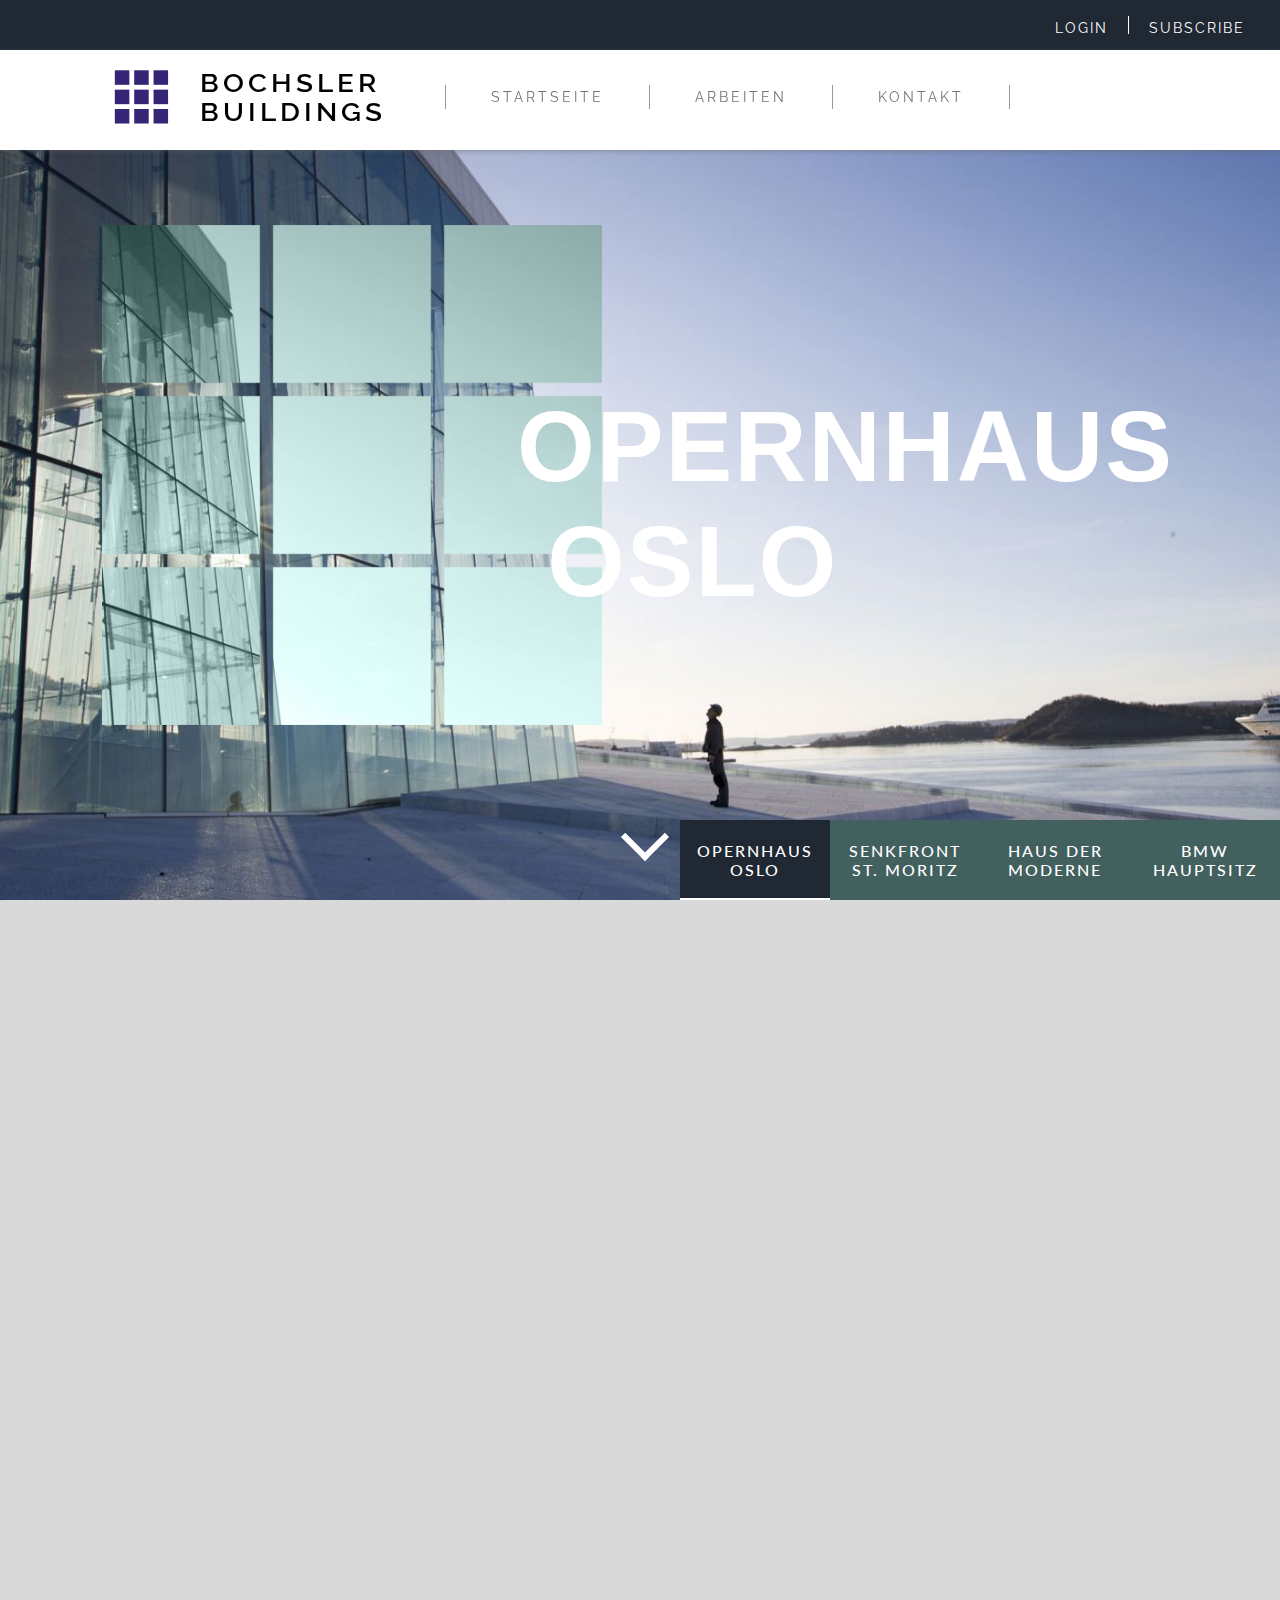
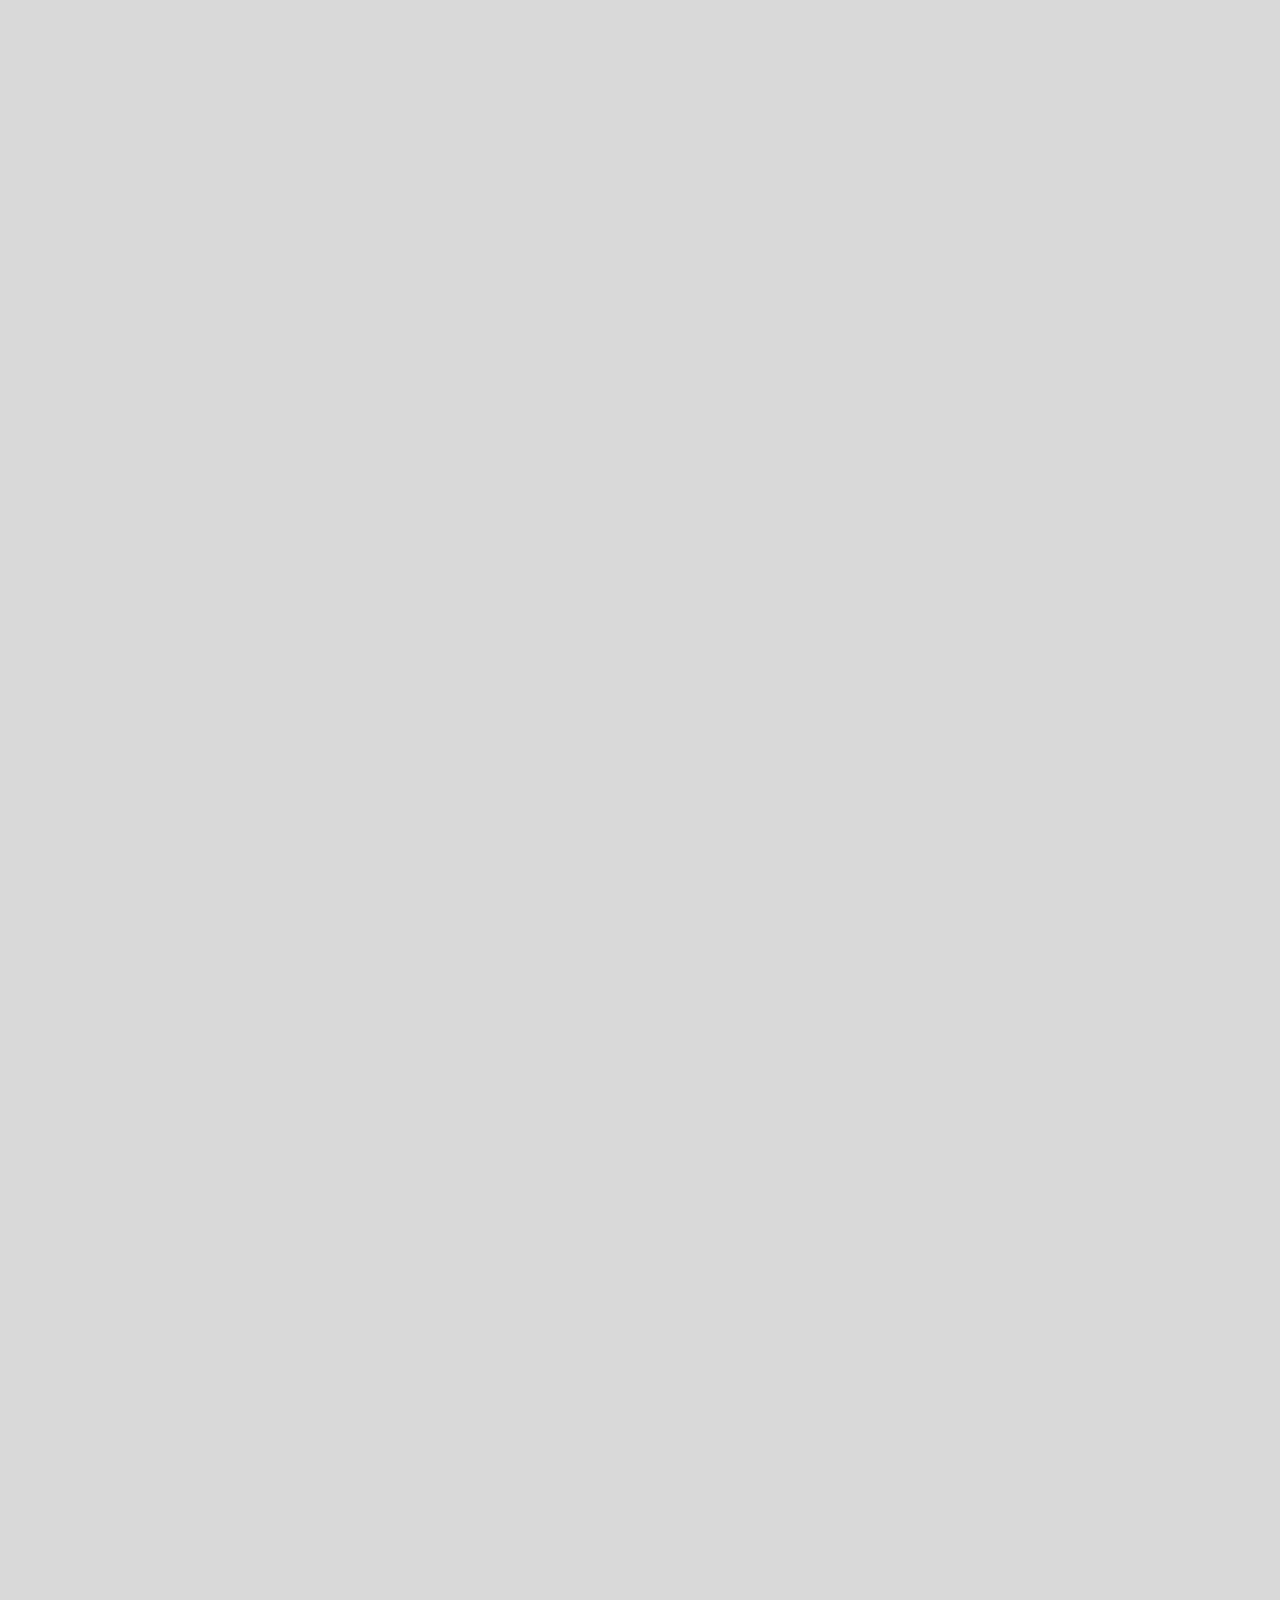
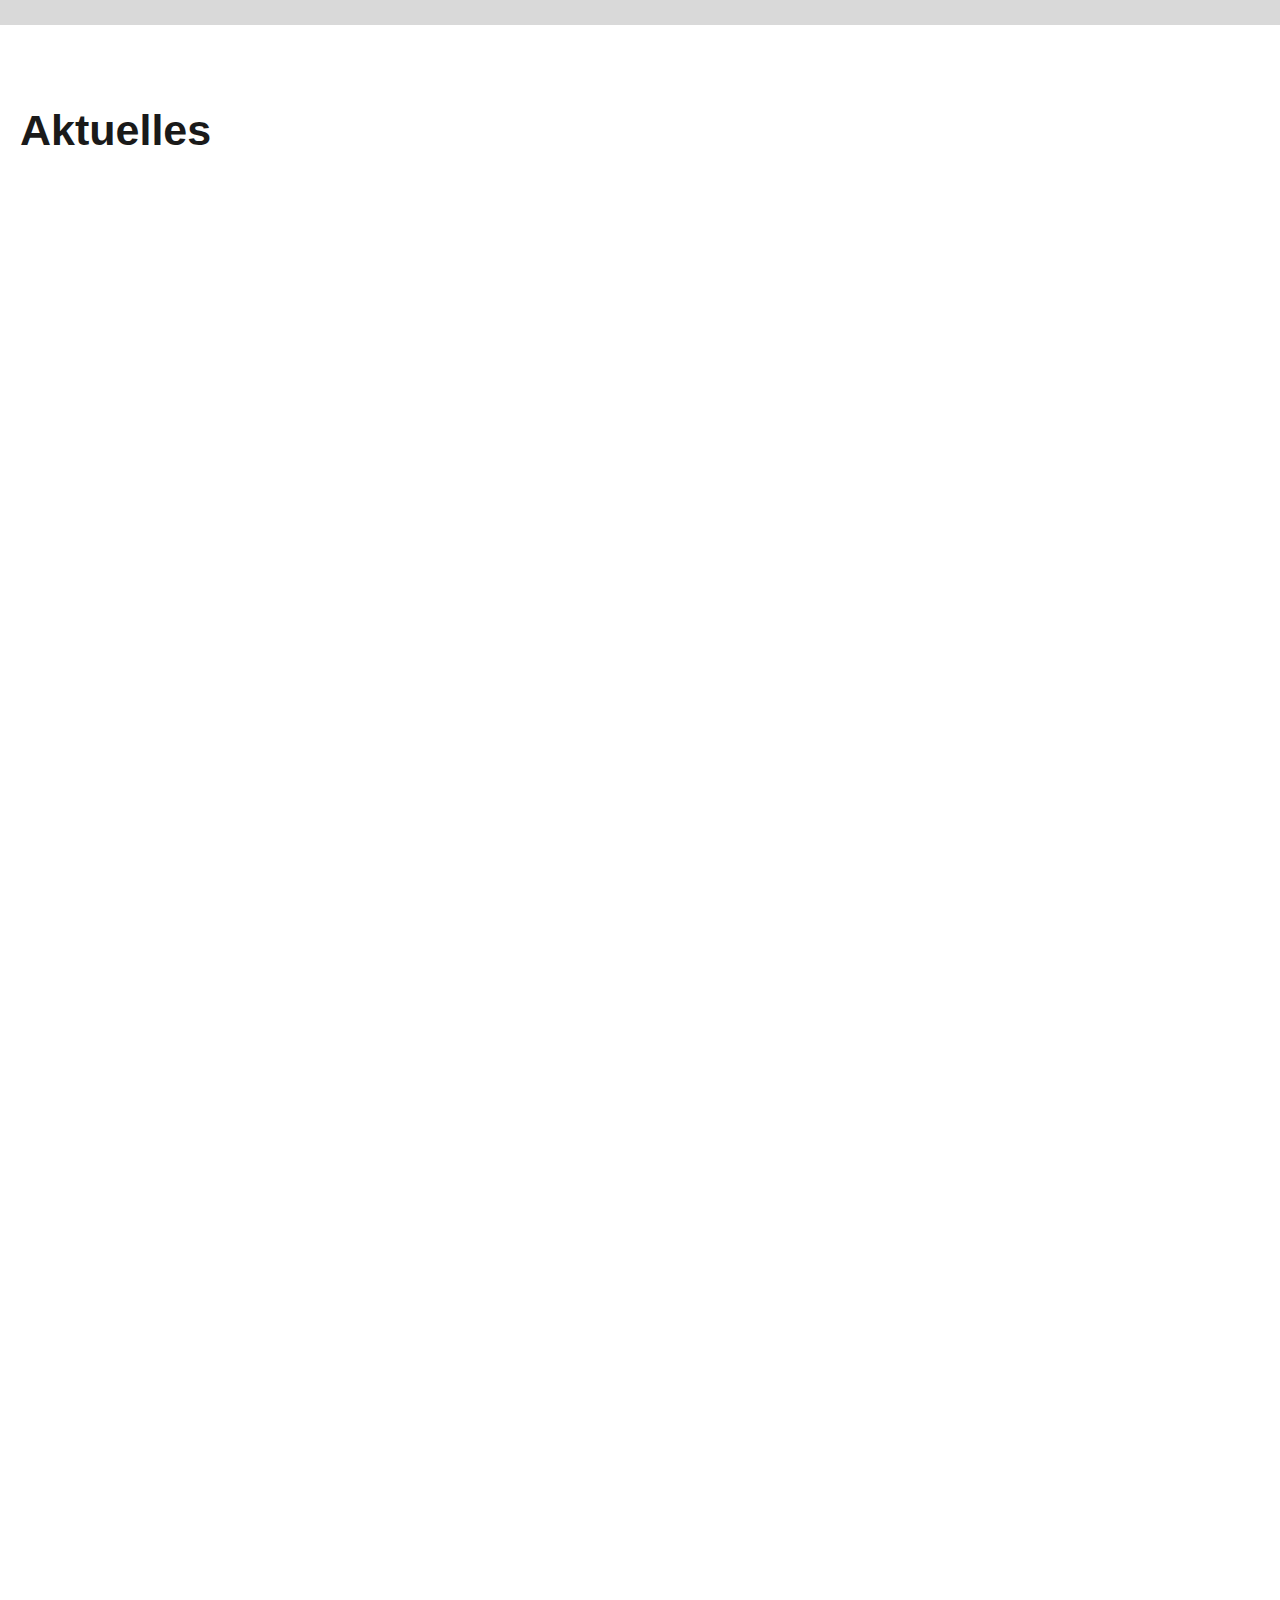
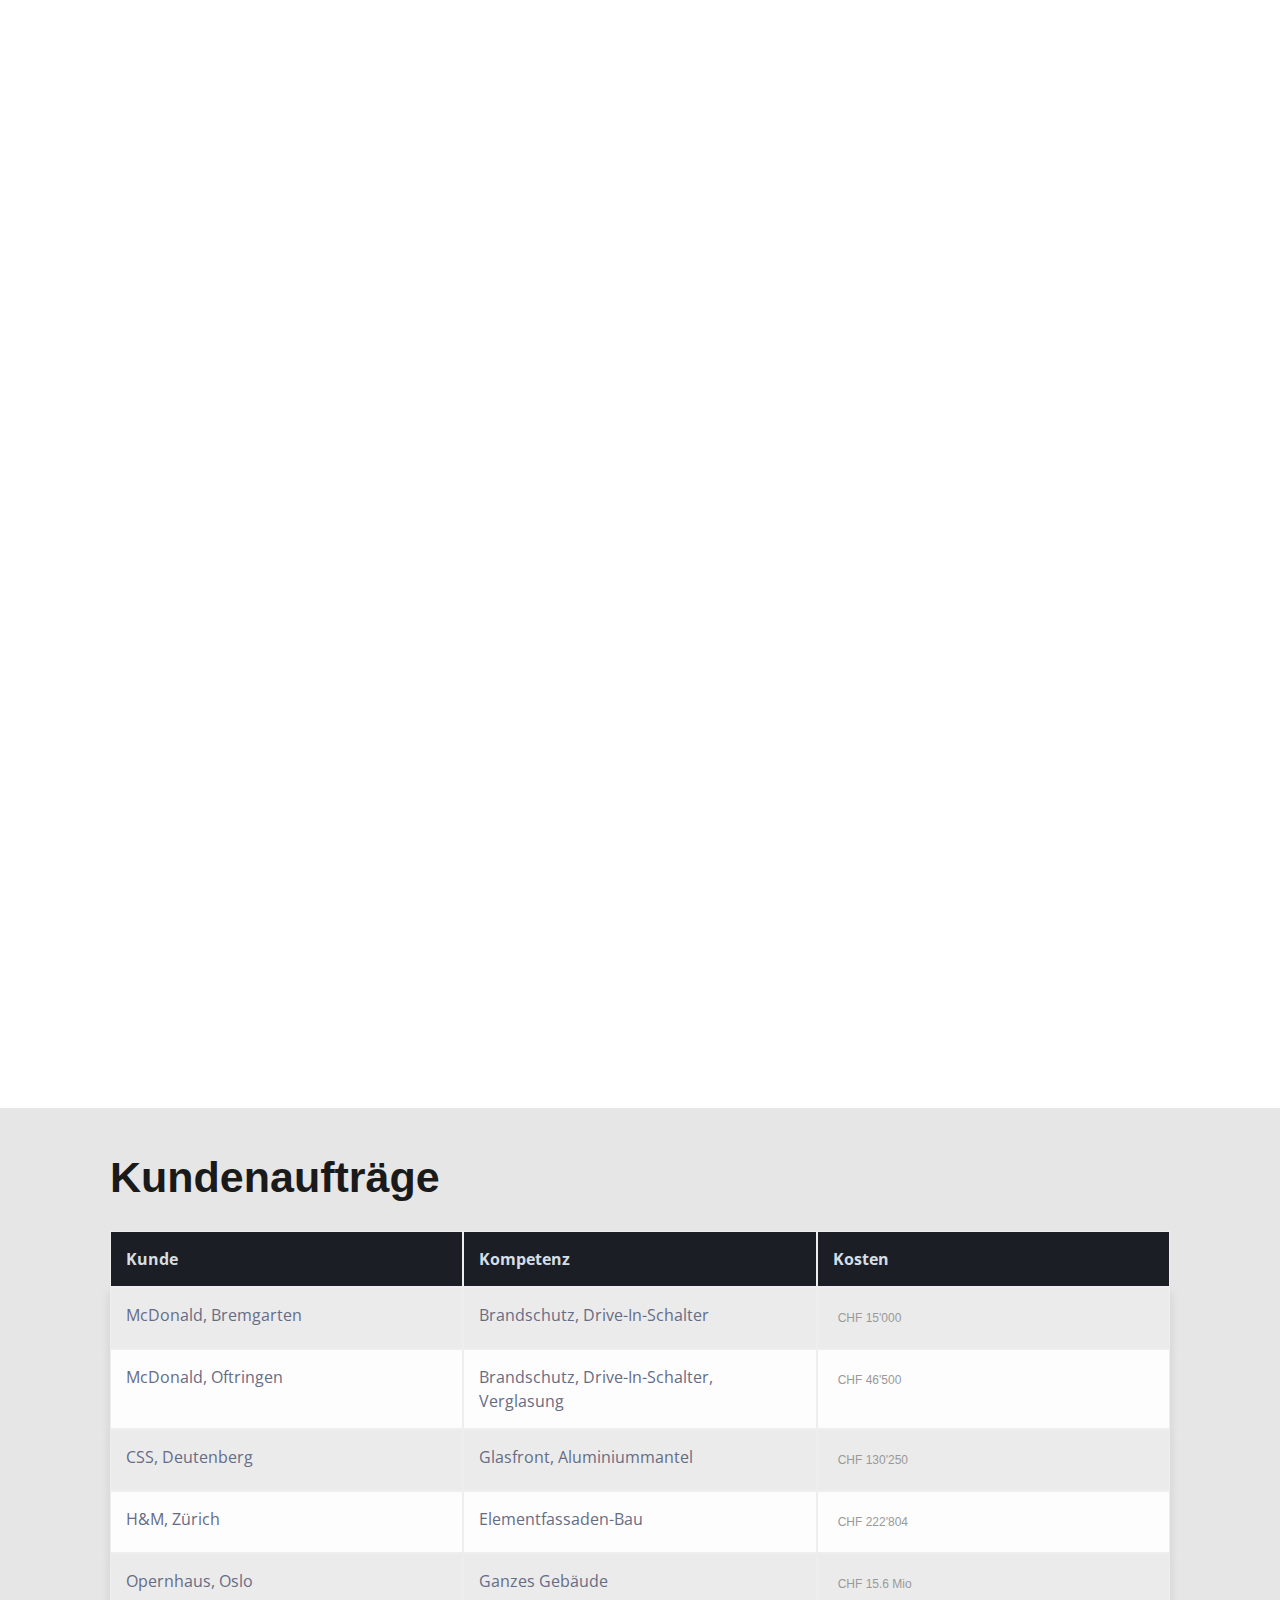
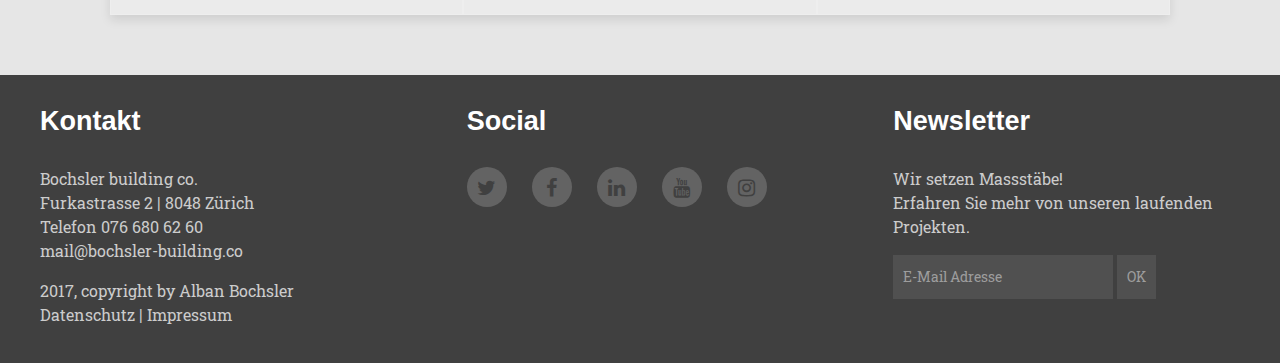
==== commit 5aa03682: "Contactform changes" ====
--- a/index.html
+++ b/index.html
@@ -51,7 +51,7 @@
 					<ul class="navi-menu">
 						<li><a href="index.html">Startseite</a></li>
 						<li> <a href="html/arbeiten.html">Arbeiten</a> </li>
-						<li><a href="html/kontakt.html">Kontakt</a></li>
+						<li><a href="html/kontakt.php">Kontakt</a></li>
 					</ul>
 				</nav>
 			</section>
@@ -485,6 +485,7 @@
 					<div class="flex-1" data-head="Kosten"><span class="curr">15.6 Mio</span></div>
 				</div>
 			</section>
+	</main>
 			<!-- Alte Tabelle (CSS="table") (Deleted)
 
 
@@ -578,7 +579,7 @@
 		</section>
 
 		-->
-	</main>
+
 	<!-- FOOTER - (CSS="footer") -->
 	<footer class="footer-area">
 		<div class="footer-section address">
@@ -611,7 +612,7 @@
 					<input type="text" name="nl2go--mail" id="nl2go--mail" value="E-Mail Adresse"><a class="skip-link screen-reader-text" href="#content">Abonieren Sie unseren Newsletter, geben Sie hier Ihre Email-adresse ein.</a>
 					<input type="submit" value="OK" name="nl2go--submit" id="nl2go--submit">
 					<input type="hidden" name="nl2go--key" id="nl2go--key" value="c733d7970f33e812dc784163671541b88448df6e9cb97570e0a5dba2201afaf4$13156"> </form>
-			</div> <a href='#' class='scroll-to-top'><a class="skip-link screen-reader-text" href="#content">Zum Start springen</a></a>
+			</div><a href='#' class='scroll-to-top'><a class="skip-link screen-reader-text" href="#content">Zum Start springen</a></a>
 			<p></p>
 		</div>
 	</footer>
